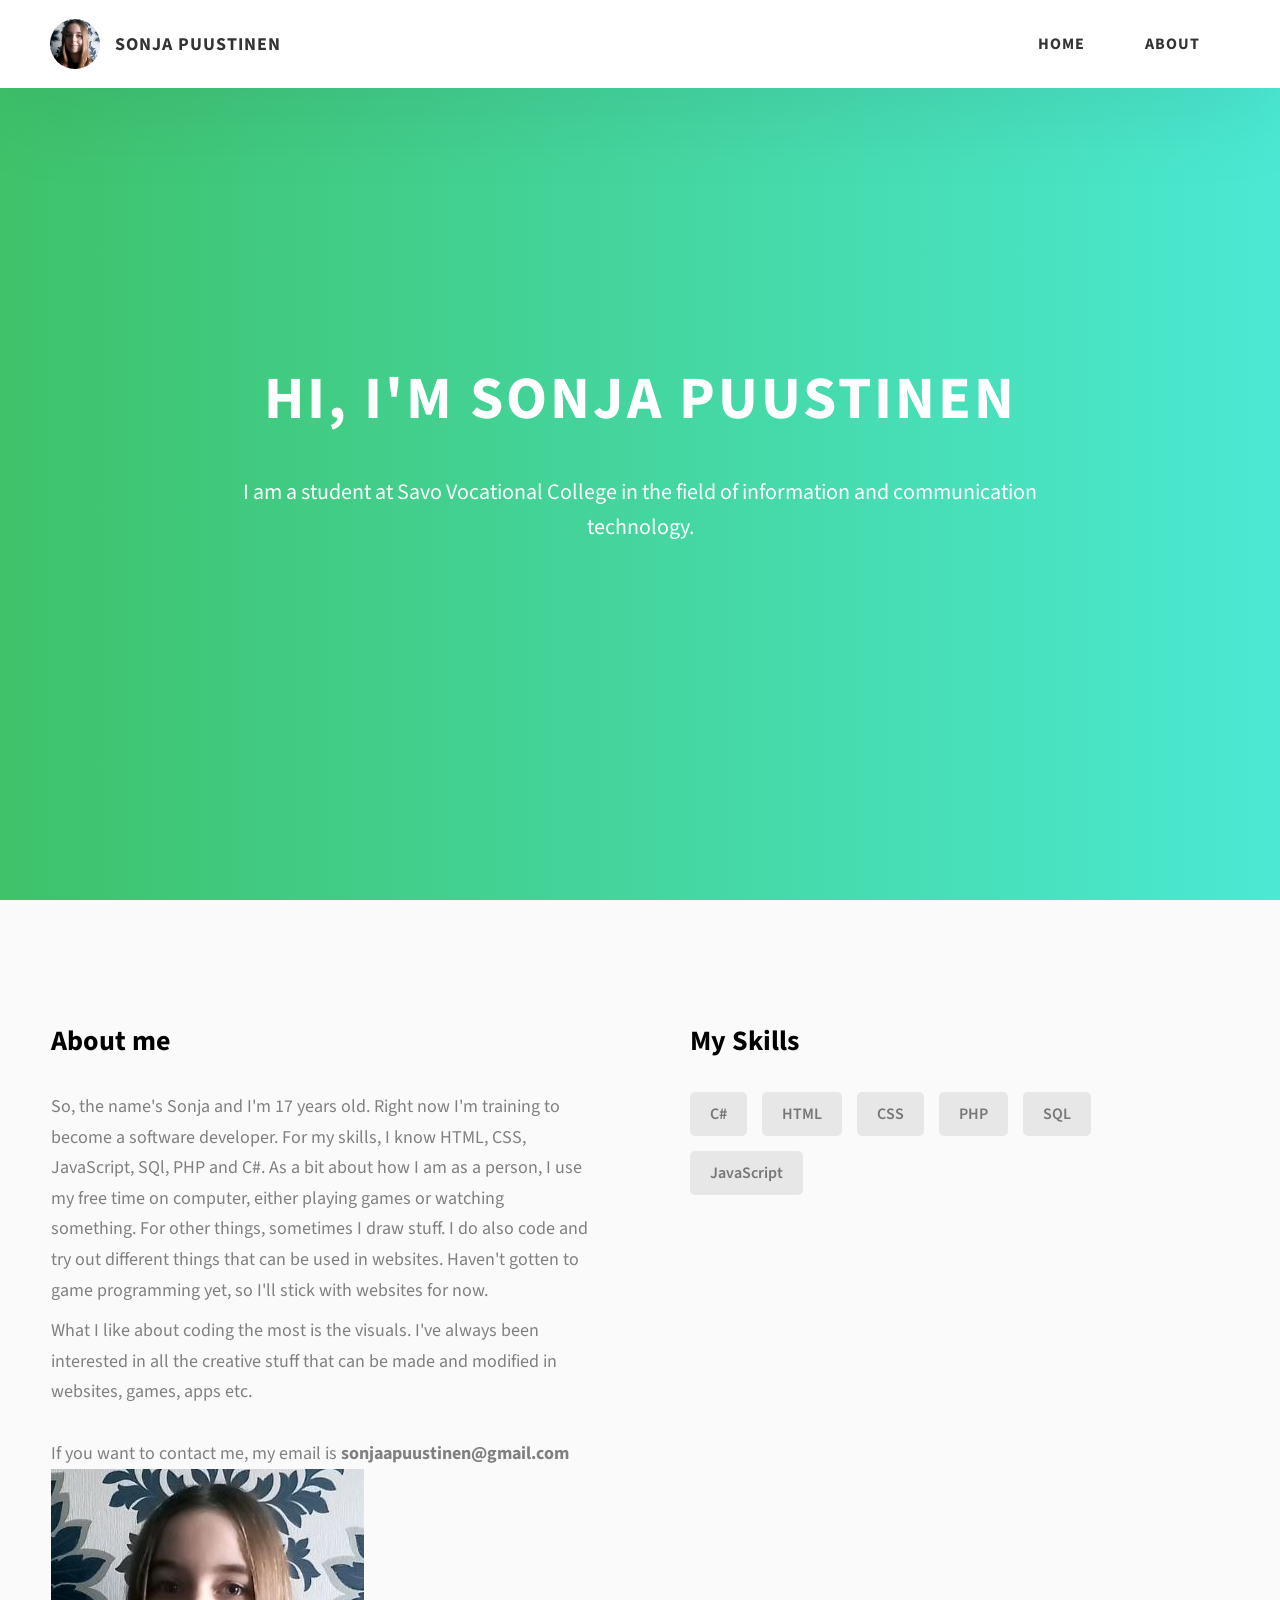
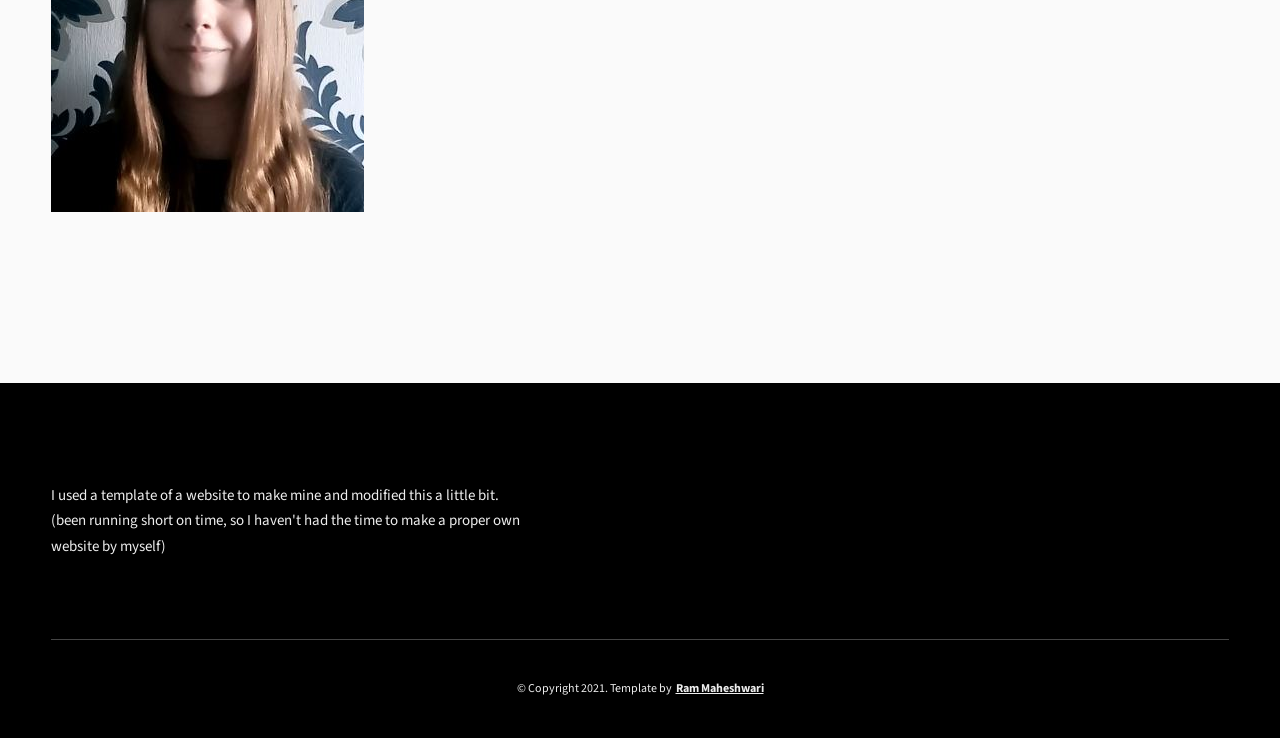
==== index.html @ 1cfc2b0d "Add files via upload" ====
<!DOCTYPE html>
<html lang="en">
  <head>
    <meta charset="UTF-8" >
    <meta name="viewport" content="width=device-width, initial-scale=1.0" >
    <meta http-equiv="X-UA-Compatible" content="ie=edge" >
    <title>My page</title>

    <link rel="stylesheet" href="style.css" >
    <link href="https://fonts.googleapis.com/css2?family=Source+Sans+Pro:wght@400;600;700;900&display=swap"
     rel="stylesheet">
  </head>
  <body>
    <header class="header">
      <div class="header__content">
        <div class="header__logo-container">
          <div class="header__logo-img-cont">
            <img src="omakuva.JPG" class="header__logo-img">
          </div>
          <span class="header__logo-sub">Sonja Puustinen</span>
        </div>
        <div class="header__main">
          <ul class="header__links">
            <li class="header__link-wrapper">
              <a href="./index.html" class="header__link"> Home </a>
            </li>
            <li class="header__link-wrapper">
              <a href="./index.html#about" class="header__link">About </a>
            </li>
          </ul>
          <div class="header__main-ham-menu-cont">
            <img
              src="./assets/svg/ham-menu.svg"
              alt="hamburger menu"
              class="header__main-ham-menu"
            />
            <img
              src="./assets/svg/ham-menu-close.svg"
              alt="hamburger menu close"
              class="header__main-ham-menu-close d-none"
            />
          </div>
        </div>
      </div>
      <div class="header__sm-menu">
        <div class="header__sm-menu-content">
          <ul class="header__sm-menu-links">
            <li class="header__sm-menu-link">
              <a href="./index.html"> Home </a>
            </li>

            <li class="header__sm-menu-link">
              <a href="./index.html#about"> About </a>
            </li>

          </ul>
        </div>
      </div>
    </header>
    <section class="home-hero">
      <div class="home-hero__content">
        <h1 class="heading-primary">Hi, I'm Sonja Puustinen</h1>
        <div class="home-hero__info">
          <p class="text-primary">
            I am a student at Savo Vocational College in the field of
            information and communication technology.
          </p>
        </div>
      </div>            
          </a>
        </div>
      </div>
      
    </section>
    <section id="about" class="about sec-pad">
      <div class="main-container">
        <div class="about__content">
          <div class="about__content-main">
            <h3 class="about__content-title">About me</h3>
            <div class="about__content-details">
              <p class="about__content-details-para">
                So, the name's Sonja and I'm 17 years old. Right now I'm training to become a software developer.
                For my skills, I know HTML, CSS, JavaScript, SQl, PHP and C#. As a bit about how I am as a person, I use my free time on computer, 
                either playing games or watching something. For other things, sometimes I draw stuff. 
                I do also code and try out different things that can be used in websites. Haven't gotten to game programming yet, so I'll stick with websites for now.
                <br> 
              </p>
              <p class="about__content-details-para">
                What I like about coding the most is the visuals. I've always been interested in 
                all the creative stuff that can be made and modified in websites, games, apps etc. 
                <br><br>
                If you want to contact me, my email is <b>sonjaapuustinen@gmail.com</b>
                <img src="omakuva.JPG">
              </p>
            </div>
          </div>
          <div class="about__content-skills">
            <h3 class="about__content-title">My Skills</h3>
            <div class="skills">
              <div class="skills__skill">C#</div>
              <div class="skills__skill">HTML</div>
              <div class="skills__skill">CSS</div>
              <div class="skills__skill">PHP</div>
              <div class="skills__skill">SQL</div>
              <div class="skills__skill">JavaScript</div>  
            </div>
          </div>
        </div>
      </div>
    </section>
    
    
    <footer class="main-footer">
      <div class="main-container">
        <div class="main-footer__upper">
          <div class="main-footer__row main-footer__row-1">
          </div>
          <div class="main-footer__row main-footer__row-2">
            <p class="main-footer__short-desc">
              I used a template of a website to make mine and modified this a little bit. 
              (been running short on time, so I haven't had the time to make a proper own website by myself)
            </p>
          </div>
        </div>

        <div class="main-footer__lower">
          &copy; Copyright 2021. Template by
          <a rel="noreferrer" target="_blank" href="https://rammaheshwari.com"
            >Ram Maheshwari</a
          >
        </div>
      </div>
    </footer>

    
  </body>
</html>
---- style.css ----
/*
0 - 600px:      Phone
600 - 900px:    Tablet portrait
900 - 1200px:   Tablet landscape
[1200 - 1800] is where our normal styles apply
1800px + :      Big desktop
$breakpoint arguement choices:
- phone
- tab-port
- tab-land
- big-desktop

Inside media queries 1em is always 16px i.e 1em = 16px at every screen size only inside media queries
*/
*,
*::after,
*::before {
  margin: 0;
  padding: 0;
  box-sizing: inherit;
  font-family: inherit; }

html {
  font-size: 62.5%;
  scroll-behavior: smooth; }
  @media only screen and (max-width: 75em) {
    html {
      font-size: 59%; } }
  @media only screen and (max-width: 56.25em) {
    html {
      font-size: 56%; } }
  @media only screen and (min-width: 112.5em) {
    html {
      font-size: 65%; } }

body {
  box-sizing: border-box;
  position: relative;
  line-height: 1.5;
  font-family: sans-serif;
  overflow-x: hidden;
  overflow-y: scroll;
  font-family: 'Source Sans Pro', sans-serif; }

a {
  text-decoration: none;
  color: inherit; }

li {
  list-style: none; }

input:focus,
button:focus,
a:focus,
textarea:focus {
  outline: none; }

button {
  border: none;
  cursor: pointer; }

textarea {
  resize: none; }

.heading-primary {
  font-size: 6rem;
  text-transform: uppercase;
  letter-spacing: 3px;
  text-align: center; }
  @media only screen and (max-width: 37.5em) {
    .heading-primary {
      font-size: 4.5rem; } }

.heading-sec__mb-bg {
  margin-bottom: 11rem; }
  @media only screen and (max-width: 56.25em) {
    .heading-sec__mb-bg {
      margin-bottom: 8rem; } }

.heading-sec__mb-med {
  margin-bottom: 9rem; }
  @media only screen and (max-width: 56.25em) {
    .heading-sec__mb-med {
      margin-bottom: 8rem; } }

.heading-sec__main {
  display: block;
  font-size: 4rem;
  text-transform: uppercase;
  letter-spacing: 1px;
  letter-spacing: 3px;
  text-align: center;
  margin-bottom: 3.5rem;
  position: relative; }
  .heading-sec__main--lt {
    color: #fff; }
    .heading-sec__main--lt::after {
      content: '';
      background: #fff !important; }
  .heading-sec__main::after {
    content: '';
    position: absolute;
    top: calc(100% + 1.5rem);
    height: 5px;
    width: 3rem;
    background: #0062b9;
    left: 50%;
    transform: translateX(-50%);
    border-radius: 5px; }
    @media only screen and (max-width: 37.5em) {
      .heading-sec__main::after {
        top: calc(100% + 1.2rem); } }

.heading-sec__sub {
  display: block;
  text-align: center;
  color: #777;
  font-size: 2rem;
  font-weight: 500;
  max-width: 80rem;
  margin: auto;
  line-height: 1.6; }
  @media only screen and (max-width: 37.5em) {
    .heading-sec__sub {
      font-size: 1.8rem; } }
  .heading-sec__sub--lt {
    color: #eee; }

.heading-sm {
  font-size: 2.2rem;
  text-transform: uppercase;
  letter-spacing: 1px; }

.main-container {
  max-width: 120rem;
  margin: auto;
  width: 92%; }

.btn {
  background: #fff;
  color: #333;
  text-transform: uppercase;
  letter-spacing: 2px;
  display: inline-block;
  font-weight: 700;
  border-radius: 5px;
  box-shadow: 0 5px 15px 0 rgba(0, 0, 0, 0.15);
  transition: transform .3s; }
  .btn:hover {
    transform: translateY(-3px); }
  .btn--bg {
    padding: 1.5rem 8rem;
    font-size: 2rem; }
  .btn--med {
    padding: 1.5rem 5rem;
    font-size: 1.6rem; }
  .btn--theme {
    background: #0062b9;
    color: #fff; }
  .btn--theme-inv {
    color: #0062b9;
    background: #fff;
    border: 2px solid #0062b9;
    box-shadow: none;
    padding: calc(1.5rem - 2px) calc(5rem - 2px); }

.sec-pad {
  padding: 12rem 0; }
  @media only screen and (max-width: 56.25em) {
    .sec-pad {
      padding: 8rem 0; } }

.text-primary {
  color: #ffffff;
  font-size: 2.2rem;
  text-align: center;
  width: 100%;
  line-height: 1.6; }
  @media only screen and (max-width: 37.5em) {
    .text-primary {
      font-size: 2rem; } }

.d-none {
  display: none; }

.home-hero {
  color: #ffffff;
  background: linear-gradient(to right, rgba(14, 179, 69, 0.8), rgba(30, 228, 201, 0.8)), url(../../assets/svg/common-bg.svg);
  background-position: center;
  height: 100vh;
  min-height: 80rem;
  max-height: 120rem;
  position: relative; }
  @media only screen and (max-width: 37.5em) {
    .home-hero {
      height: unset;
      min-height: unset; } }
  .home-hero__socials {
    position: absolute;
    top: 50%;
    border: 2px solid #eee;
    border-left: 2px solid #eee;
    transform: translateY(-50%); }

    @media only screen and (max-width: 56.25em) {
      .home-hero__socials {
        display: none; } }

  .home-hero__mouse-scroll-cont {
    position: absolute;
    bottom: 3%;
    left: 50%;
    transform: translateX(-50%); }

    @media only screen and (max-width: 37.5em) {
      .home-hero__mouse-scroll-cont {
        display: none; } }

  .home-hero__social {
    width: 5rem; }

  .home-hero__social-icon-link {
    width: 100%;
    display: block;
    padding: 1.2rem;
    border-bottom: 2px solid #eee;
    transition: background .3s; }

    
    .home-hero__social-icon-link--bd-none {
      border-bottom: 0; }
  .home-hero__social-icon {
    width: 100%; }
  .home-hero__content {
    position: absolute;
    top: 50%;
    left: 50%;
    transform: translate(-50%, -50%);
    max-width: 90rem;
    width: 92%; }
    @media only screen and (max-width: 37.5em) {
      .home-hero__content {
        padding: 19rem 0 13rem 0;
        margin: auto;
        position: static;
        transform: translate(0, 0); } }
  .home-hero__info {
    margin: 3rem auto 0 auto;
    max-width: 80rem; }
  .home-hero__cta {
    margin-top: 5rem;
    text-align: center; }

.about {
  background: #fafafa; }
  .about__content {
    display: grid;
    grid-template-columns: 1fr 1fr;
    grid-gap: 10rem; }
    @media only screen and (max-width: 56.25em) {
      .about__content {
        grid-template-columns: 1fr;
        grid-gap: 8rem; } }
    .about__content-title {
      font-weight: 700;
      font-size: 2.8rem;
      margin-bottom: 3rem; }
      @media only screen and (max-width: 37.5em) {
        .about__content-title {
          font-size: 2.4rem; } }
    .about__content-details-para {
      font-size: 1.8rem;
      color: grey;
      max-width: 60rem;
      line-height: 1.7;
      margin-bottom: 1rem; }
      .about__content-details-para--hl {
        font-weight: 700;
        margin: 0 3px; }
      .about__content-details-para:last-child {
        margin-bottom: 4rem; }

.projects__row {
  display: grid;
  grid-template-columns: 1.5fr 1fr;
  grid-gap: 5rem;
  margin-bottom: 11rem; }
  @media only screen and (max-width: 56.25em) {
    .projects__row {
      grid-template-columns: 1fr;
      grid-gap: 2rem;
      margin-bottom: 8rem; } }
  @media only screen and (max-width: 56.25em) {
    .projects__row {
      text-align: center; } }
  .projects__row:last-child {
    margin-bottom: 0; }
  .projects__row-img-cont {
    overflow: hidden; }
  .projects__row-img {
    width: 100%;
    display: block;
    object-fit: cover; }
  .projects__row-content {
    padding: 2rem 0;
    display: flex;
    justify-content: center;
    flex-direction: column;
    align-items: flex-start; }
    @media only screen and (max-width: 56.25em) {
      .projects__row-content {
        align-items: center; } }
    .projects__row-content-title {
      font-weight: 700;
      font-size: 2.8rem;
      margin-bottom: 2rem; }
      @media only screen and (max-width: 37.5em) {
        .projects__row-content-title {
          font-size: 2.4rem; } }
    .projects__row-content-desc {
      font-size: 1.8rem;
      color: grey;
      max-width: 60rem;
      line-height: 1.7;
      margin-bottom: 3rem; }
      @media only screen and (max-width: 37.5em) {
        .projects__row-content-desc {
          font-size: 1.7rem; } }

.contact {
  background: linear-gradient(to right, rgba(0, 98, 185, 0.8), rgba(0, 98, 185, 0.8)), url(../../assets/svg/common-bg.svg);
  background-size: cover;
  background-position: center; }
  .contact__form-container {
    box-shadow: 0 0 10px rgba(0, 0, 0, 0.1);
    background: white;
    padding: 4rem;
    margin-top: 6rem;
    max-width: 80rem;
    text-align: right;
    width: 95%;
    border-radius: 5px;
    margin: 5rem auto 0 auto; }
    @media only screen and (max-width: 37.5em) {
      .contact__form-container {
        padding: 3rem; } }
  .contact__form-field {
    margin-bottom: 4rem; }
    @media only screen and (max-width: 37.5em) {
      .contact__form-field {
        margin-bottom: 3rem; } }
  .contact__form-label {
    color: #666;
    font-size: 1.4rem;
    letter-spacing: 1px;
    font-weight: 700;
    margin-bottom: 1rem;
    display: block;
    text-align: left; }
  .contact__form-input {
    color: #333;
    padding: 2rem;
    width: 100%;
    border: 1px solid #ebebeb;
    font-size: 1.6rem;
    letter-spacing: 0px;
    background: #f0f0f0;
    border-radius: 5px;
    font-weight: 600;
     }
    .contact__form-input::placeholder {
      color: #999;
      font-weight: 600;
      font-size: 1.6rem; }
    .contact__form-input::-webkit-input-placeholder {
      color: #999;
      font-weight: 600;
      font-size: 1.6rem; }
    .contact__form-input:-ms-input-placeholder {
      color: #999;
      font-weight: 600;
      font-size: 1.6rem; }
    .contact__form-input::-ms-input-placeholder {
      color: #999;
      font-weight: 600;
      font-size: 1.6rem; }
    .contact__form-input:-moz-placeholder {
      opacity: 1;
      color: #999;
      font-weight: 600;
      font-size: 1.6rem; }
    .contact__form-input::-moz-placeholder {
      opacity: 1;
      color: #999;
      font-weight: 600;
      font-size: 1.6rem; }
  .contact__btn {
    width: 30%;
    padding: 2rem 4rem;
    font-size: 1.6rem; }
    @media only screen and (max-width: 37.5em) {
      .contact__btn {
        width: 100%; } }

.project-cs-hero {
  color: #fff;
  background: linear-gradient(to right, rgba(0, 98, 185, 0.8), rgba(0, 98, 185, 0.8)), url(../../assets/svg/common-bg.svg);
  background-size: cover;
  background-position: center;
  position: relative; }
  @media only screen and (max-width: 37.5em) {
    .project-cs-hero {
      height: unset;
      min-height: unset; } }
  .project-cs-hero__content {
    padding: 25rem 0 17rem 0;
    max-width: 90rem;
    width: 92%;
    margin: auto; }
    @media only screen and (max-width: 37.5em) {
      .project-cs-hero__content {
        padding: 19rem 0 13rem 0;
        margin: auto;
        position: static;
        transform: translate(0, 0); } }
  .project-cs-hero__info {
    margin: 3rem auto 0 auto;
    max-width: 80rem; }
  .project-cs-hero__cta {
    margin-top: 5rem;
    text-align: center; }

.project-details__content {
  padding: 8rem 0;
  max-width: 90rem;
  margin: auto; }
  .project-details__content-title {
    font-weight: 700;
    font-size: 2.8rem;
    margin-bottom: 3rem; }
    @media only screen and (max-width: 37.5em) {
      .project-details__content-title {
        font-size: 2.4rem; } }

.project-details__showcase-img-cont {
  width: 100%;
  margin-bottom: 6rem; }

.project-details__showcase-img {
  width: 100%; }

.project-details__content-main {
  width: 100%;
  max-width: 70rem;
  margin: auto; }

.project-details__desc {
  margin: 0 0 7rem 0; }
  .project-details__desc-para {
    font-size: 1.8rem;
    line-height: 1.7;
    color: grey;
    margin-bottom: 2rem; }

.project-details__tools-used {
  margin: 0 0 7rem 0; }
  .project-details__tools-used-list {
    display: flex;
    flex-wrap: wrap; }
  .project-details__tools-used-item {
    padding: 1rem 2rem;
    margin-bottom: 1.5rem;
    margin-right: 1.5rem;
    font-size: 1.6rem;
    background: rgba(153, 153, 153, 0.2);
    border-radius: 5px;
    font-weight: 600;
    color: #777; }

.project-details__links {
  margin: 0 0; }
  .project-details__links-btn {
    margin-right: 2rem; }
    @media only screen and (max-width: 37.5em) {
      .project-details__links-btn {
        margin-right: 0;
        width: 70%;
        margin-bottom: 2rem;
        text-align: center; } }
    .project-details__links-btn:last-child {
      margin: 0; }
      @media only screen and (max-width: 37.5em) {
        .project-details__links-btn:last-child {
          margin: 0; } }

.header {
  position: fixed;
  width: 100%;
  z-index: 1000;
  background: #000;
  background: #fff;
  box-shadow: 0 10px 100px rgba(0, 0, 0, 0.1); }
  .header__content {
    display: flex;
    align-items: center;
    justify-content: space-between;
    padding: 1rem 5rem; }
    @media only screen and (max-width: 56.25em) {
      .header__content {
        padding: 0 2rem; } }
  .header__logo-container {
    display: flex;
    align-items: center;
    cursor: pointer;
    color: #333;
    transition: color .3s; }
    .header__logo-container:hover {
      color: #0062b9; }
  .header__logo-img-cont {
    width: 5rem;
    height: 5rem;
    border-radius: 50px;
    overflow: hidden;
    margin-right: 1.5rem;
    background: #0062b9; }
    @media only screen and (max-width: 56.25em) {
      .header__logo-img-cont {
        width: 4.5rem;
        height: 4.5rem;
        margin-right: 1.2rem; } }
  .header__logo-img {
    width: 100%;
    height: 100%;
    object-fit: cover;
    object-position: center;
    display: block; }
  .header__logo-sub {
    font-size: 1.8rem;
    text-transform: uppercase;
    font-weight: 700;
    letter-spacing: 1px; }
  .header__links {
    display: flex; }
    @media only screen and (max-width: 37.5em) {
      .header__links {
        display: none; } }
  .header__link {
    padding: 2.2rem 3rem;
    display: inline-block;
    font-size: 1.6rem;
    color: #333;
    text-transform: uppercase;
    letter-spacing: 1px;
    font-weight: 700;
    transition: color .3s; }
    .header__link:hover {
      color: #0062b9; }
    @media only screen and (max-width: 56.25em) {
      .header__link {
        padding: 3rem 1.8rem;
        font-size: 1.5rem; } }
  .header__main-ham-menu-cont {
    display: none;
    width: 3rem;
    padding: 2.2rem 0; }
    @media only screen and (max-width: 37.5em) {
      .header__main-ham-menu-cont {
        display: block; } }
  .header__main-ham-menu {
    width: 100%; }
  .header__main-ham-menu-close {
    width: 100%; }
  .header__sm-menu {
    background: #fff;
    position: absolute;
    width: 100%;
    top: 100%;
    visibility: hidden;
    opacity: 0;
    transition: all .3s;
    box-shadow: 0px 5px 5px 0px rgba(0, 0, 0, 0.1);
    -webkit-box-shadow: 0px 5px 5px 0px rgba(0, 0, 0, 0.1);
    -moz-box-shadow: 0px 5px 5px 0px rgba(0, 0, 0, 0.1); }
    .header__sm-menu--active {
      visibility: hidden;
      opacity: 0; }
      @media only screen and (max-width: 37.5em) {
        .header__sm-menu--active {
          visibility: visible;
          opacity: 1; } }
  .header__sm-menu-link a {
    display: block;
    text-decoration: none;
    padding: 2.5rem 3rem;
    font-size: 1.6rem;
    color: #333;
    text-align: right;
    border-bottom: 1px solid #eee;
    font-weight: 700;
    text-transform: uppercase;
    letter-spacing: 2px;
    transition: color .3s; }
    .header__sm-menu-link a:hover {
      color: #0062b9; }
  .header__sm-menu-link:first-child a {
    border-top: 1px solid #eee; }
  .header__sm-menu-link-last {
    border-bottom: 0; }

.main-footer {
  background: #000;
  color: #fff; }
  .main-footer__upper {
    display: flex;
    justify-content: space-between;
    padding: 8rem 0; }
    @media only screen and (max-width: 56.25em) {
      .main-footer__upper {
        padding: 6rem 0; } }
    @media only screen and (max-width: 37.5em) {
      .main-footer__upper {
        display: block; } }
  .main-footer__row-1 {
    order: 2; }
    @media only screen and (max-width: 56.25em) {
      .main-footer__row-1 {
        margin-bottom: 5rem; } }
  .main-footer__row-2 {
    width: 40%;
    order: 1;
    max-width: 50rem; }
    @media only screen and (max-width: 56.25em) {
      .main-footer__row-2 {
        width: 100%; } }
  .main-footer__short-desc {
    margin-top: 2rem;
    color: #eee;
    font-size: 1.5rem;
    line-height: 1.7; }
  .main-footer__social-cont {
    margin-top: 2rem; }
  .main-footer__icon {
    margin-right: 1rem;
    width: 2.5rem; }
    .main-footer__icon--mr-none {
      margin-right: 0; }
  .main-footer__lower {
    padding: 4rem 0;
    border-top: 1px solid #444;
    color: #eee;
    font-size: 1.2rem;
    text-align: left;
    text-align: center; }
    .main-footer__lower a {
      text-decoration: underline;
      font-weight: bold;
      margin-left: 2px; }
    @media only screen and (max-width: 56.25em) {
      .main-footer__lower {
        padding: 3.5rem 0; } }

.skills {
  display: flex;
  flex-wrap: wrap; }
  .skills__skill {
    padding: 1rem 2rem;
    margin-bottom: 1.5rem;
    margin-right: 1.5rem;
    font-size: 1.6rem;
    background: rgba(153, 153, 153, 0.2);
    border-radius: 5px;
    font-weight: 600;
    color: #777; }

.mouse {
  width: 25px;
  height: 40px;
  border: 2px solid #eee;
  border-radius: 60px;
  position: relative;
  overflow: hidden; }
  .mouse::before {
    content: '';
    width: 5px;
    height: 5px;
    position: absolute;
    top: 7px;
    left: 50%;
    transform: translateX(-50%);
    background-color: #eee;
    border-radius: 50%;
    opacity: 1;
    animation: wheel 1.3s infinite;
    -webkit-animation: wheel 1.3s infinite; }

@keyframes wheel {
  to {
    opacity: 0;
    top: 27px; } }

@-webkit-keyframes wheel {
  to {
    opacity: 0;
    top: 27px; } }
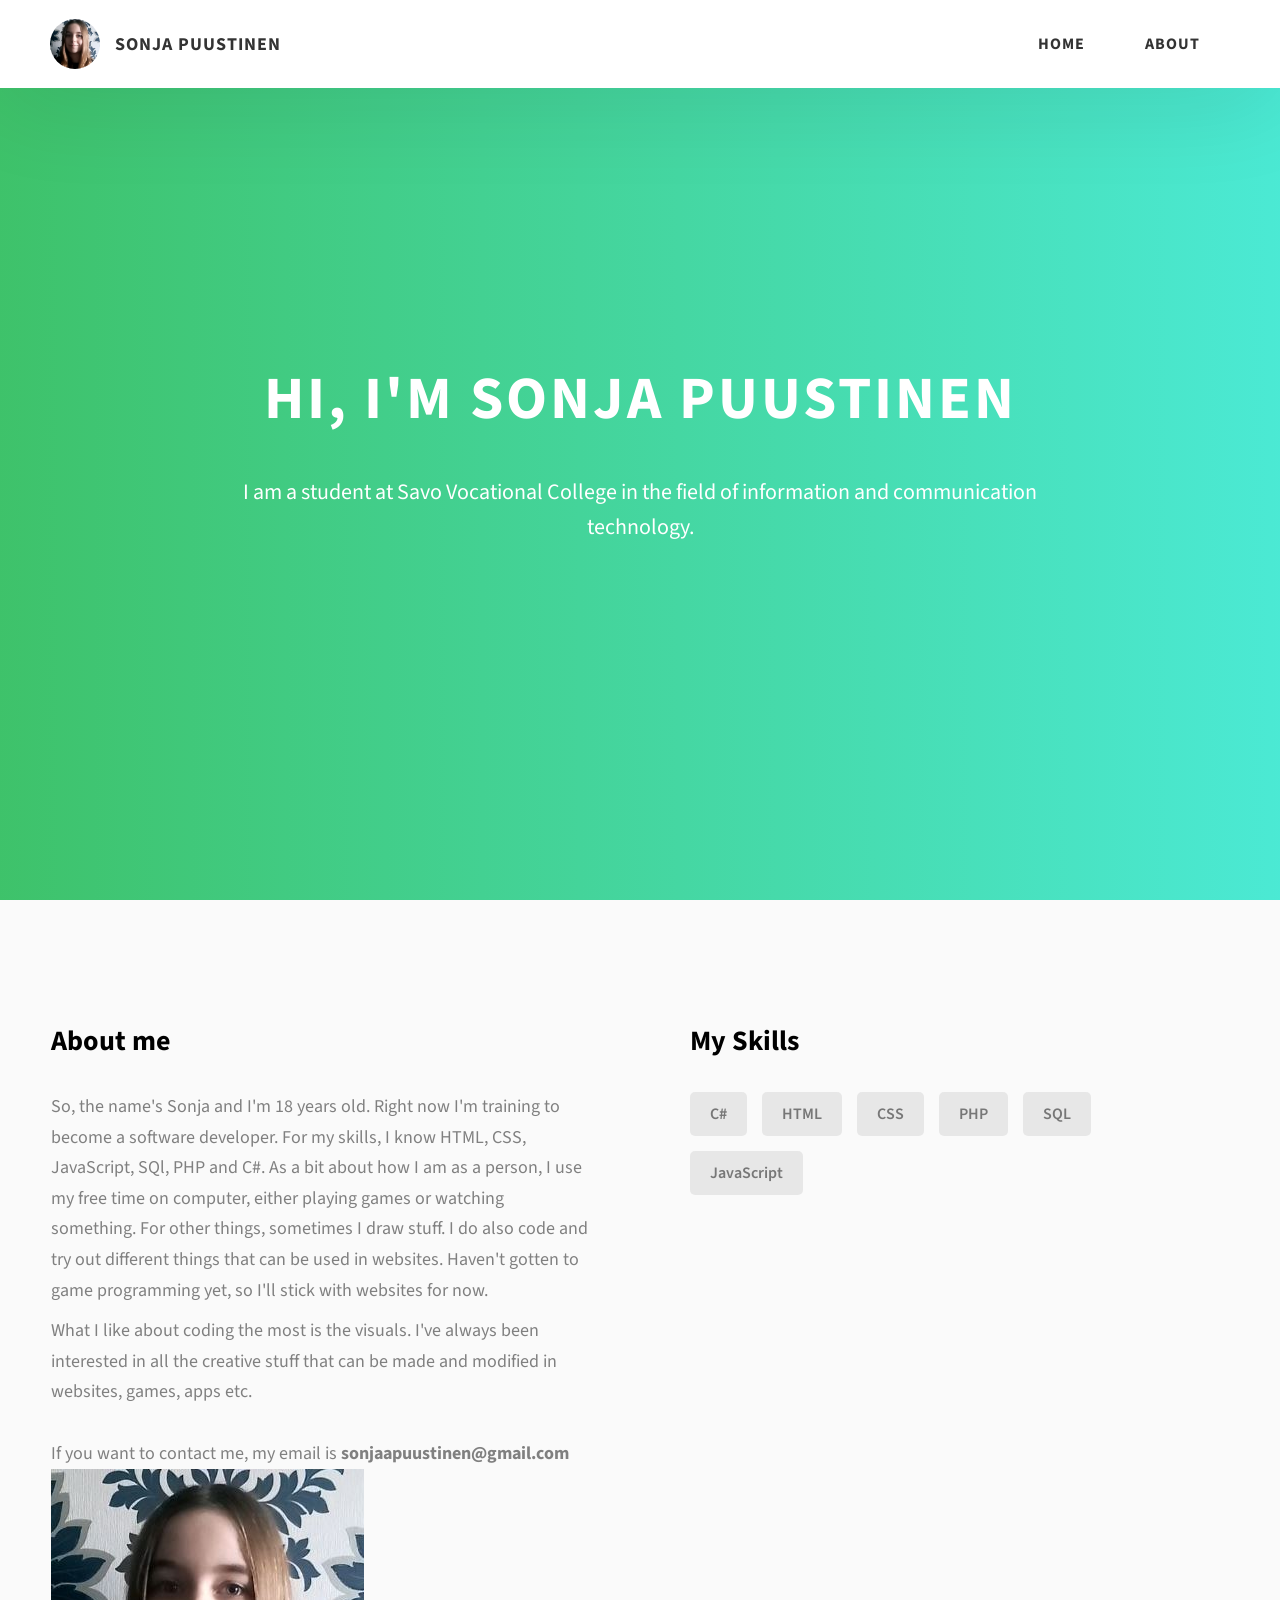
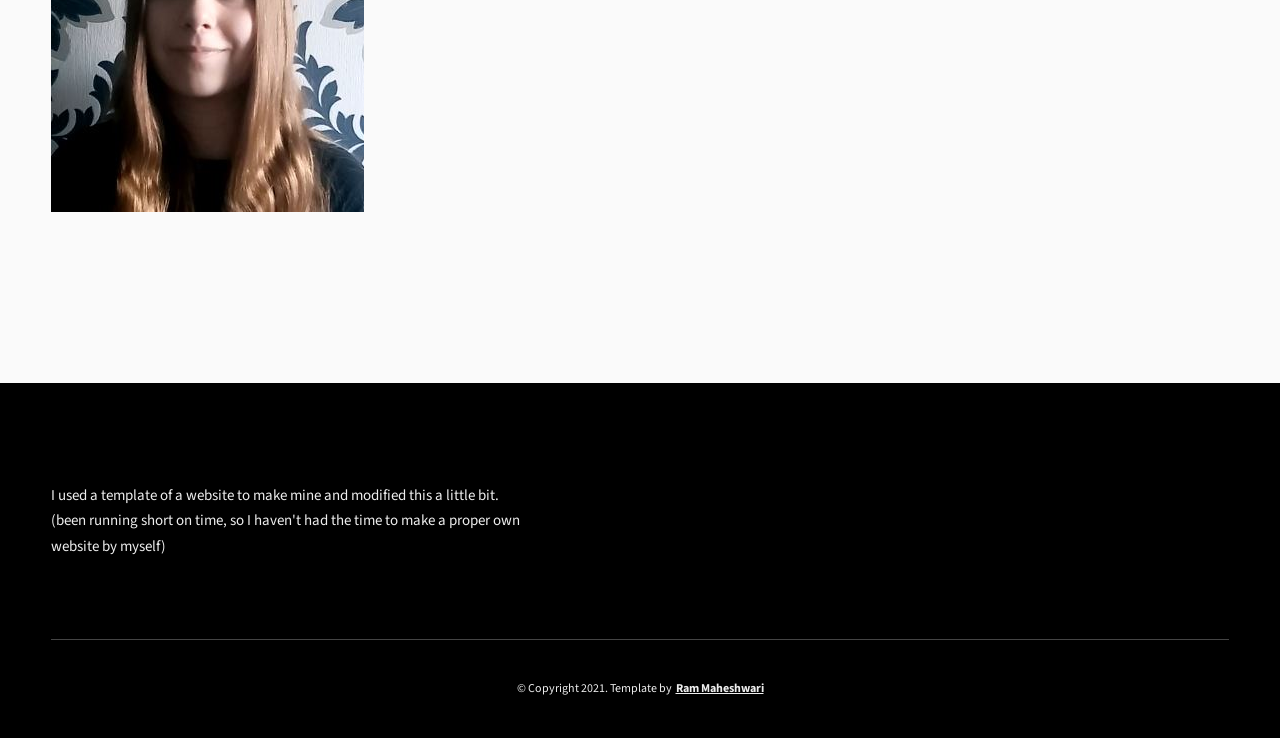
==== commit 06126f7b: "Update index.html" ====
--- a/index.html
+++ b/index.html
@@ -79,7 +79,7 @@
             <h3 class="about__content-title">About me</h3>
             <div class="about__content-details">
               <p class="about__content-details-para">
-                So, the name's Sonja and I'm 17 years old. Right now I'm training to become a software developer.
+                So, the name's Sonja and I'm 18 years old. Right now I'm training to become a software developer.
                 For my skills, I know HTML, CSS, JavaScript, SQl, PHP and C#. As a bit about how I am as a person, I use my free time on computer, 
                 either playing games or watching something. For other things, sometimes I draw stuff. 
                 I do also code and try out different things that can be used in websites. Haven't gotten to game programming yet, so I'll stick with websites for now.
@@ -134,4 +134,4 @@
 
     
   </body>
-</html>+</html>
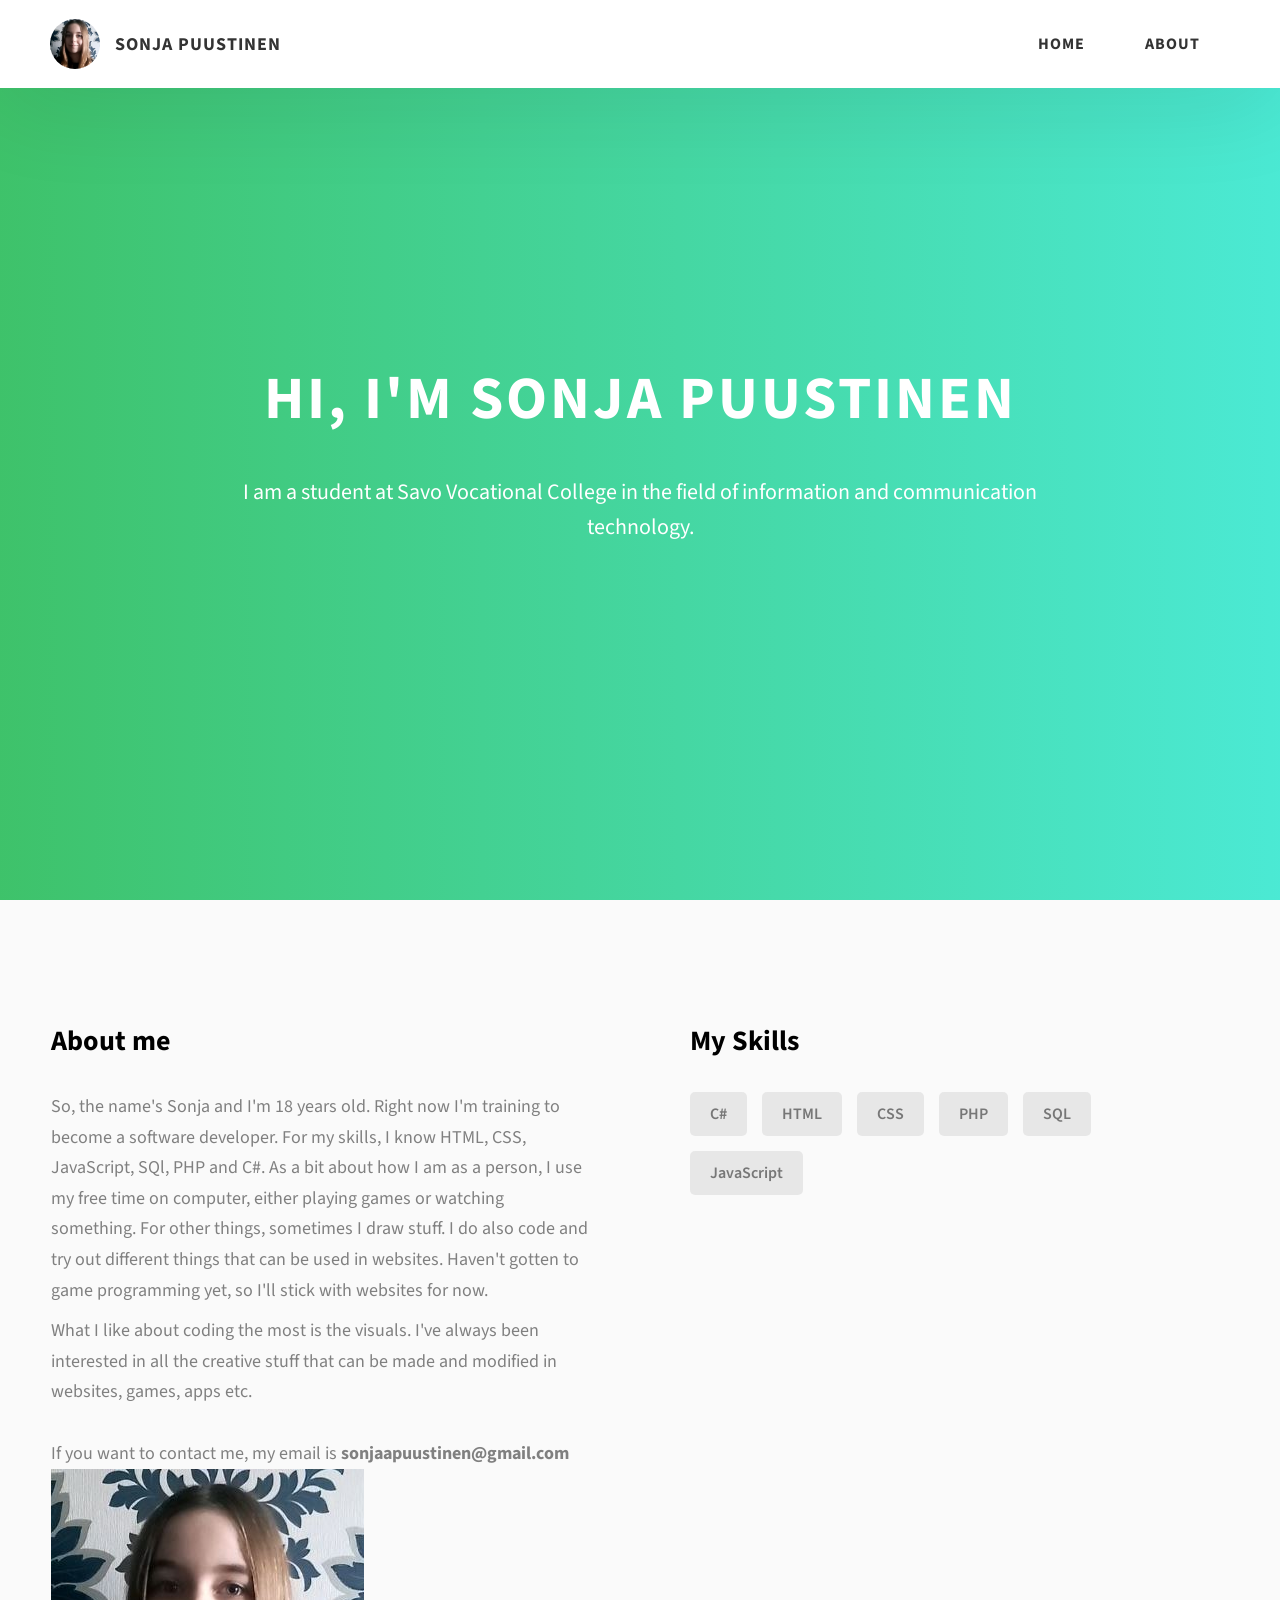
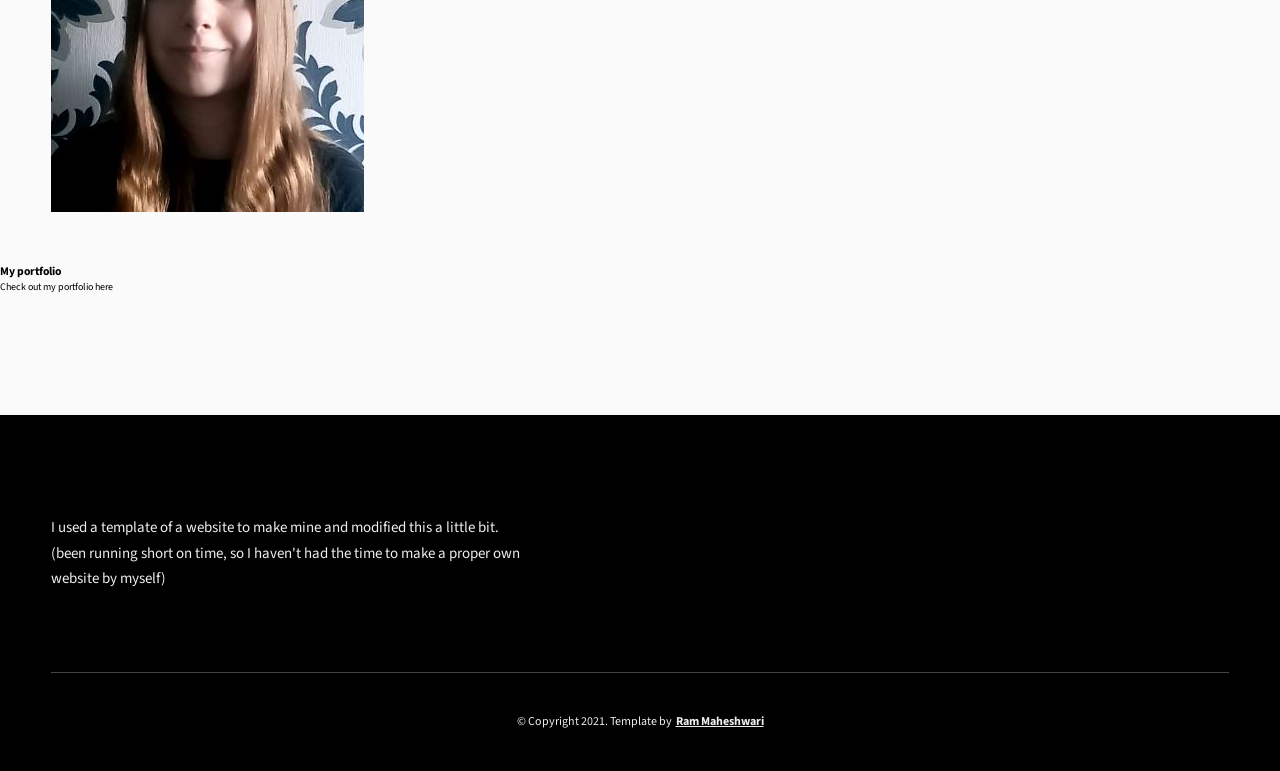
==== commit 73a196d6: "Update index.html" ====
--- a/index.html
+++ b/index.html
@@ -107,6 +107,12 @@
           </div>
         </div>
       </div>
+      <div class="about_portfolio">
+        <h3 class="about_portfolio-title">My portfolio</h3>
+          <div class="portfolio">
+            <a href="portfolio.html">Check out my portfolio here</a>
+          </div>
+      </div>
     </section>
     
     
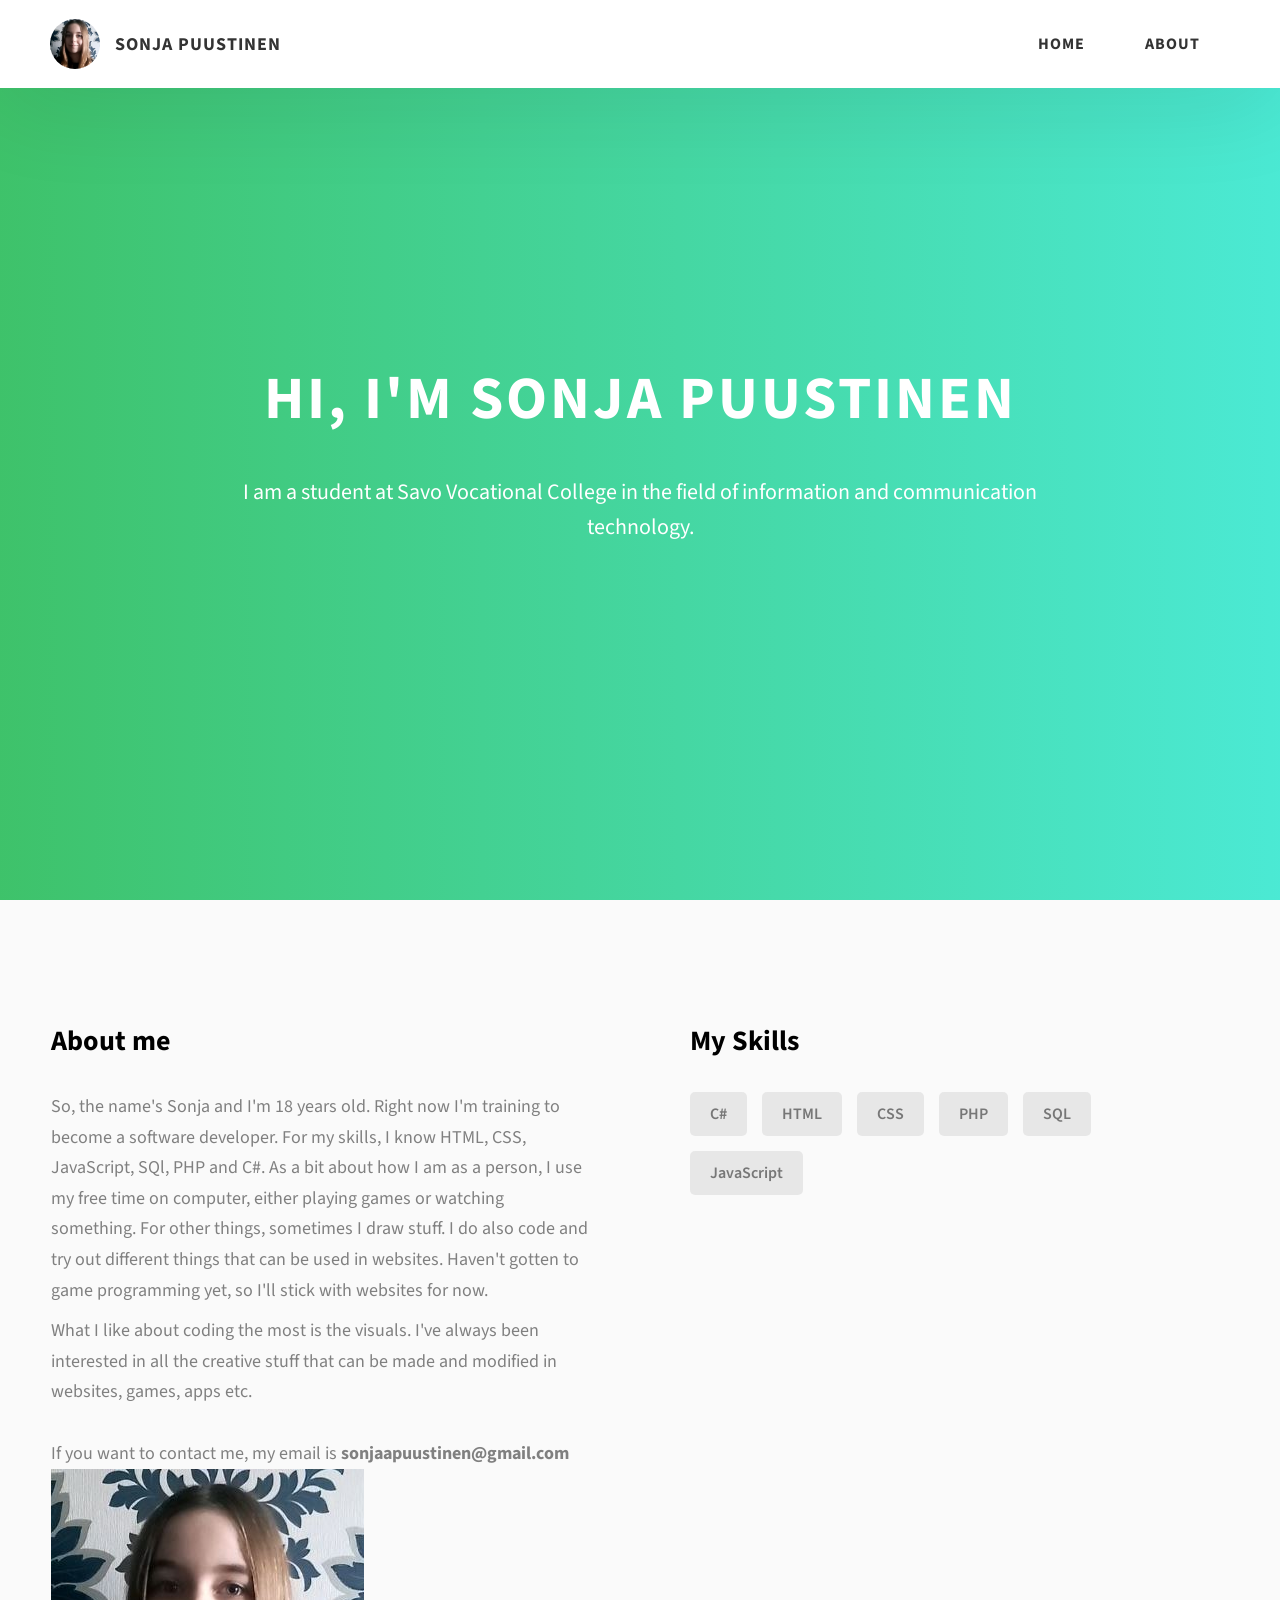
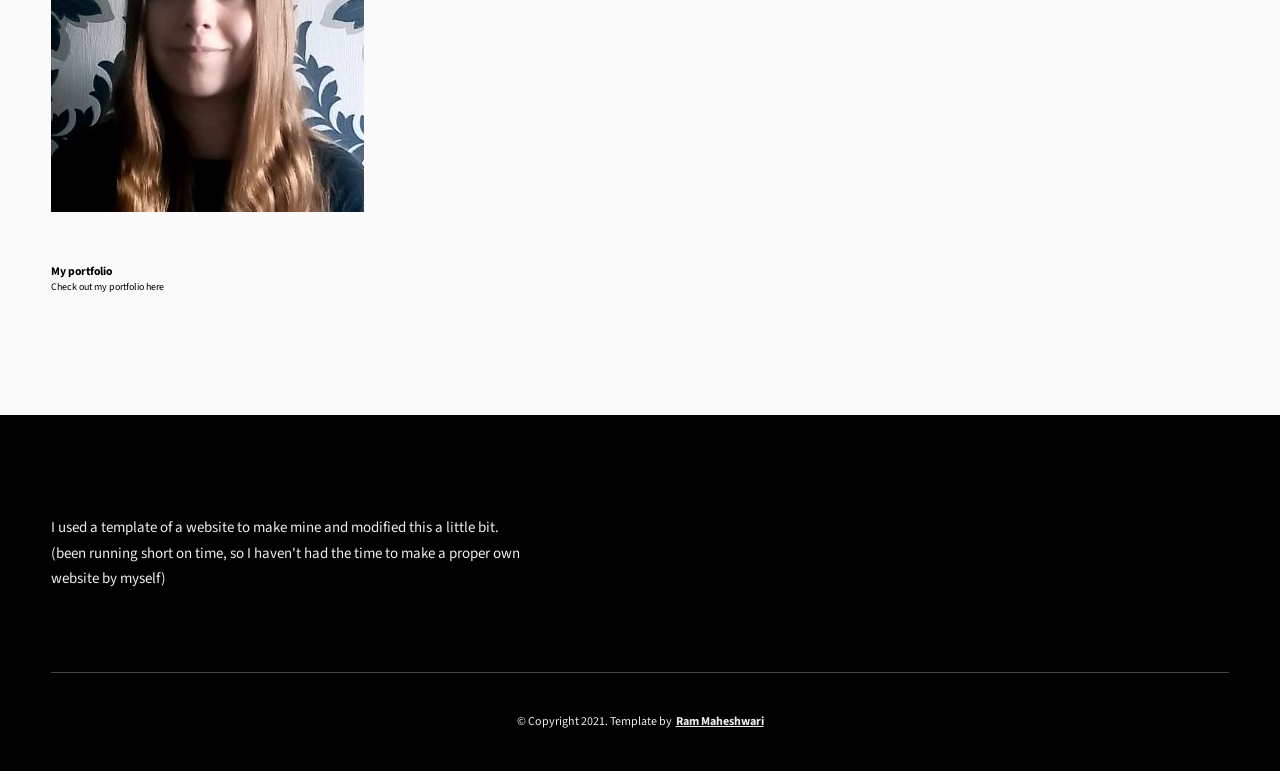
==== commit cf5894f4: "Update index.html" ====
--- a/index.html
+++ b/index.html
@@ -106,13 +106,13 @@
             </div>
           </div>
         </div>
-      </div>
       <div class="about_portfolio">
         <h3 class="about_portfolio-title">My portfolio</h3>
           <div class="portfolio">
             <a href="portfolio.html">Check out my portfolio here</a>
           </div>
       </div>
+  </div>
     </section>
     
     
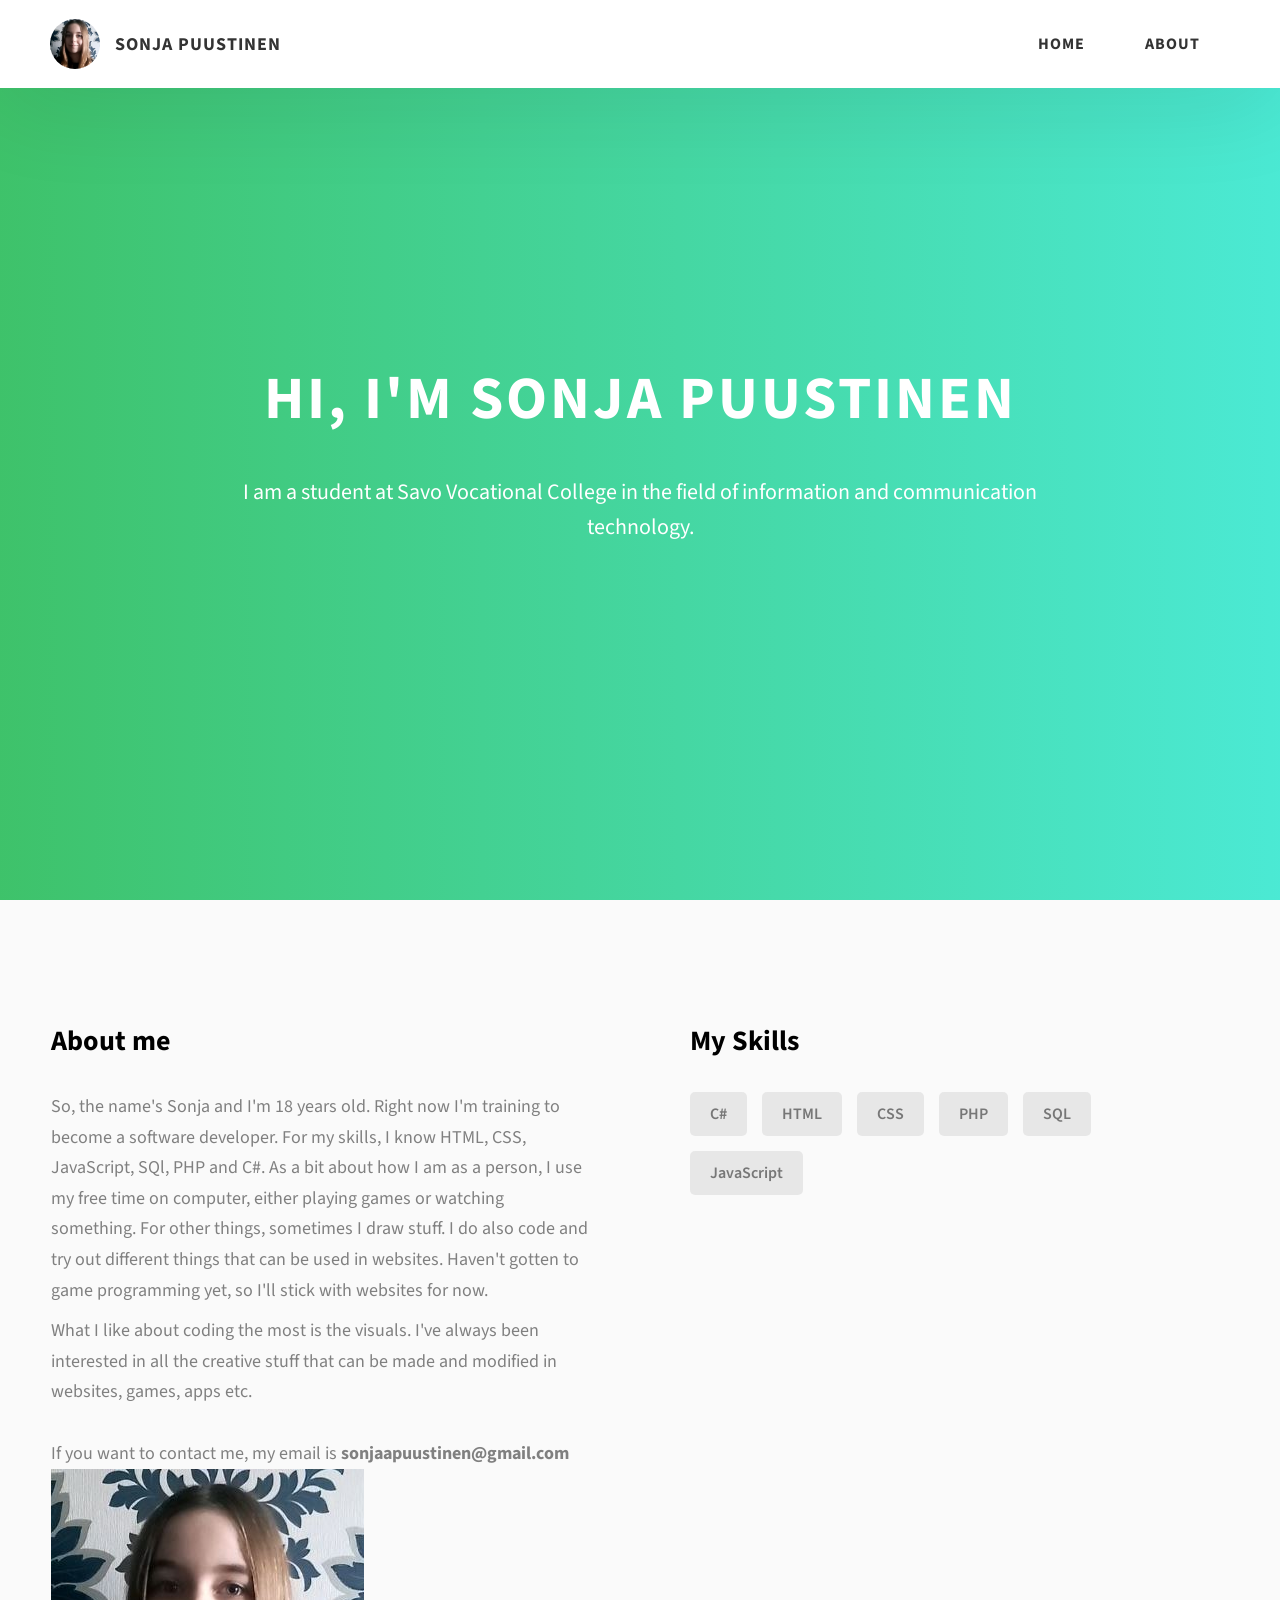
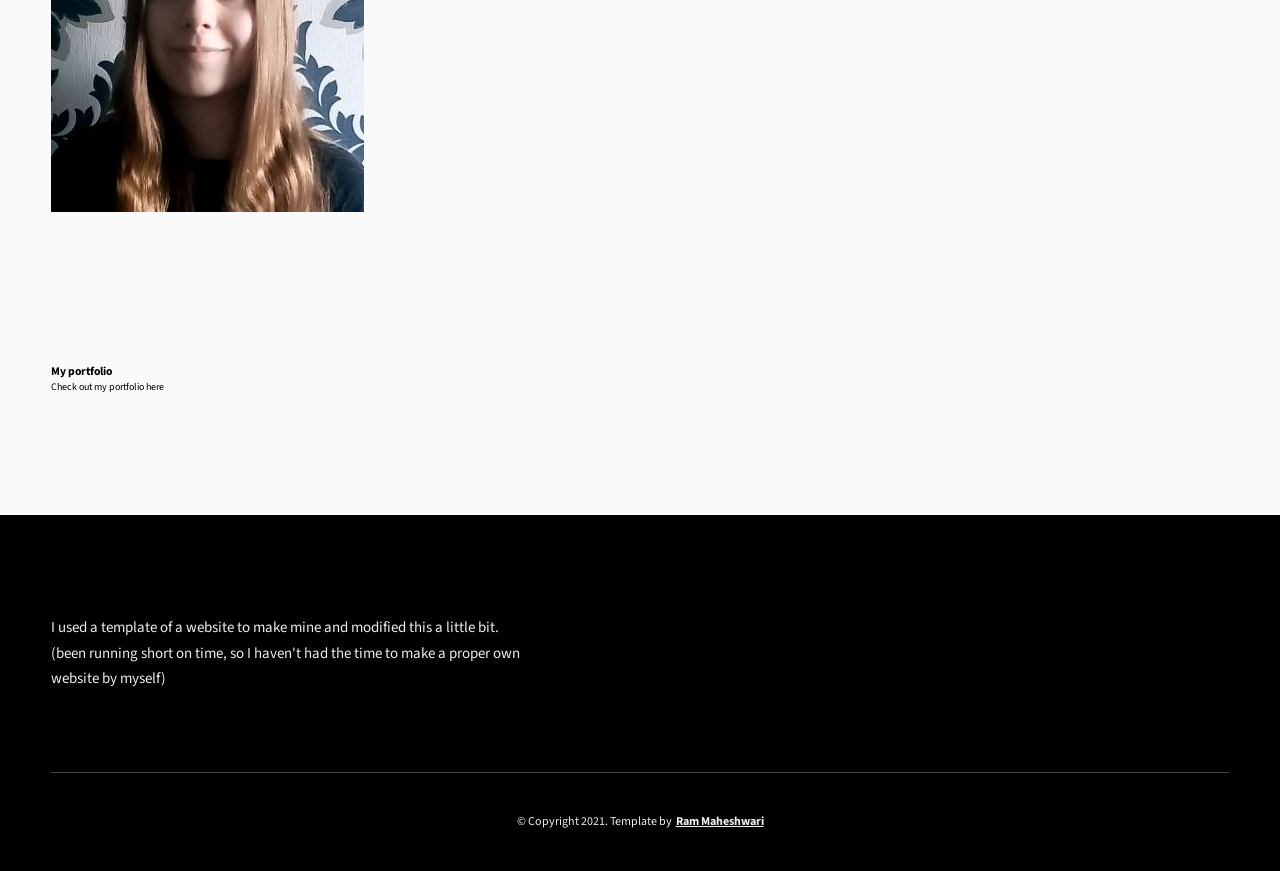
==== commit c259e095: "Update index.html" ====
--- a/index.html
+++ b/index.html
@@ -105,7 +105,6 @@
               <div class="skills__skill">JavaScript</div>  
             </div>
           </div>
-        </div>
       <div class="about_portfolio">
         <h3 class="about_portfolio-title">My portfolio</h3>
           <div class="portfolio">
@@ -113,6 +112,7 @@
           </div>
       </div>
   </div>
+</div>
     </section>
     
     
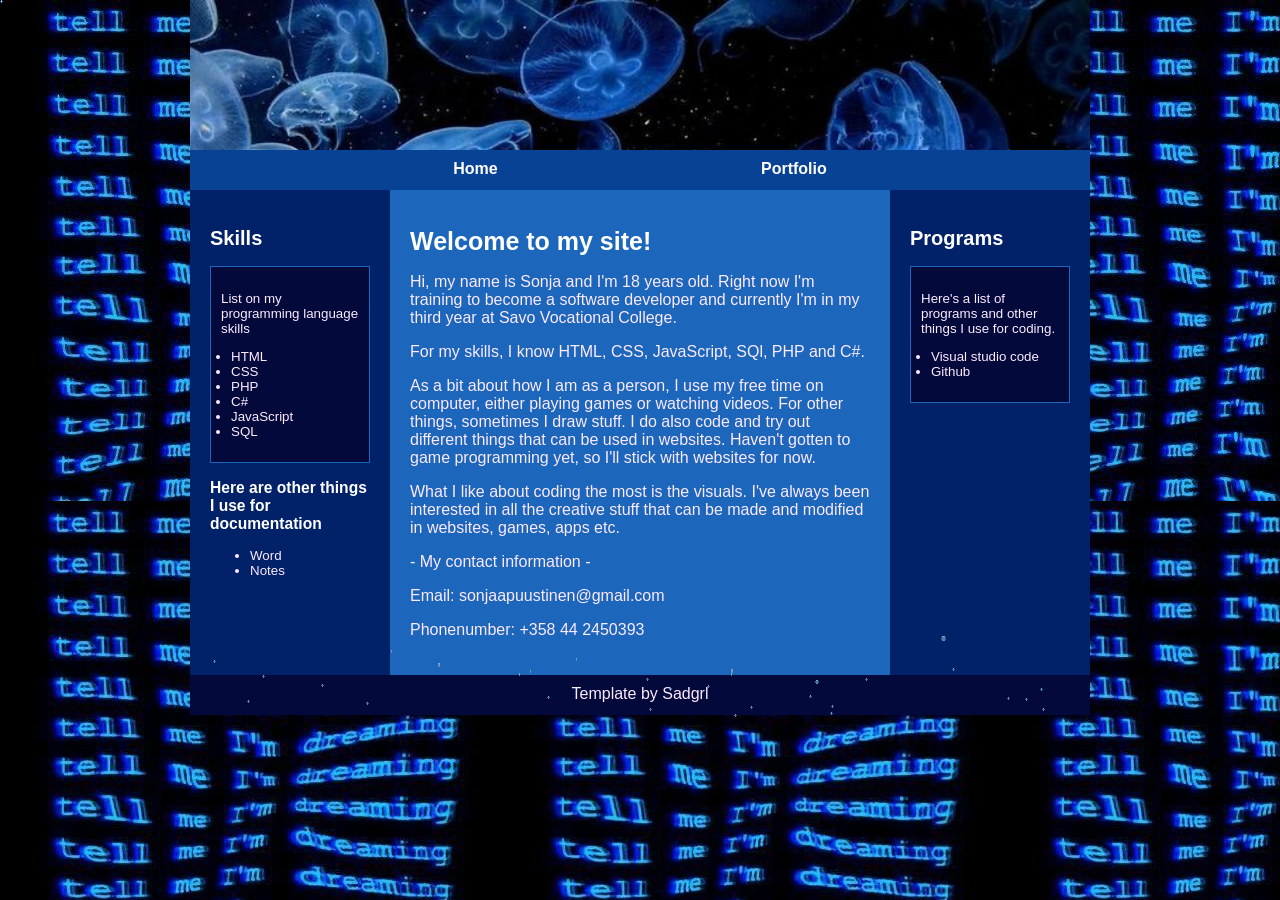
==== commit e30212c5: "Add files via upload" ====
--- a/index.html
+++ b/index.html
@@ -1,143 +1,227 @@
 <!DOCTYPE html>
-<html lang="en">
-  <head>
-    <meta charset="UTF-8" >
-    <meta name="viewport" content="width=device-width, initial-scale=1.0" >
-    <meta http-equiv="X-UA-Compatible" content="ie=edge" >
+<html lang='en'>
+<head>
+    <meta charset='utf-8'>
+    <meta name='viewport' content='width=device-width, initial-scale=1'>
     <title>My page</title>
-
-    <link rel="stylesheet" href="style.css" >
-    <link href="https://fonts.googleapis.com/css2?family=Source+Sans+Pro:wght@400;600;700;900&display=swap"
-     rel="stylesheet">
-  </head>
-  <body>
-    <header class="header">
-      <div class="header__content">
-        <div class="header__logo-container">
-          <div class="header__logo-img-cont">
-            <img src="omakuva.JPG" class="header__logo-img">
-          </div>
-          <span class="header__logo-sub">Sonja Puustinen</span>
+    <link rel='stylesheet' href='style.css'>
+    <script type="text/javascript">
+// <![CDATA[
+var colours=new Array("#79acd2", "#335e92", "#5b8bb8", "#335e92", "#a3cde5"); // colours for top, right, bottom and left borders and background of bubbles
+var bubbles=66; // how many bubbles are moving at any given time
+var over_or_under="over"; // set to "over" for bubbles to always be on top, or "under" to allow them to float behind other objects
+
+/****************************
+*   JavaScript Bubble Bath  *
+*(c)2010-13 mf2fm web-design*
+*  http://www.mf2fm.com/rv  *
+* DON'T EDIT BELOW THIS BOX *
+****************************/
+
+var swide=800;
+var shigh=600;
+var bubb=new Array();
+var bubbx=new Array();
+var bubby=new Array();
+var bubbs=new Array();
+var boddie;
+var ie_version=(navigator.appVersion.indexOf("MSIE")!=-1)?parseFloat(navigator.appVersion.split("MSIE")[1]):false;
+
+function addLoadEvent(funky) {
+  var oldonload=window.onload;
+  if (typeof(oldonload)!='function') window.onload=funky;
+  else window.onload=function() {
+    if (oldonload) oldonload();
+    funky();
+  }
+}
+
+addLoadEvent(bubba);
+
+function bubba() { if (document.getElementById) {
+  var i, rats, div;
+  boddie=document.createElement("div");
+  boddie.style.position="fixed";
+  boddie.style.top="0px";
+  boddie.style.left="0px";
+  boddie.style.overflow="visible";
+  boddie.style.width="1px";
+  boddie.style.height="1px";
+  boddie.style.backgroundColor="transparent";
+  boddie.style.zIndex="0";
+  document.body.appendChild(boddie);
+  set_width();
+  for (i=0; i<bubbles; i++) {
+    rats=createDiv("3px", "3px");
+
+	div=createDiv("auto", "auto");
+    rats.appendChild(div);
+	div=div.style;
+    div.top="1px";
+    div.left="0px";
+	div.bottom="1px";
+	div.right="0px";
+	div.borderLeft="1px solid "+colours[3];
+	div.borderRight="1px solid "+colours[1];
+
+    div=createDiv("auto", "auto");
+	rats.appendChild(div);
+	div=div.style;
+    div.top="0px";
+    div.left="1px";
+	div.right="1px";
+	div.bottom="0px"
+	div.borderTop="1px solid "+colours[0];
+	div.borderBottom="1px solid "+colours[2];
+
+	div=createDiv("auto", "auto");
+	rats.appendChild(div);
+	div=div.style;
+	div.left="1px";
+	div.right="1px";
+    div.bottom="1px";
+	div.top="1px";
+	div.backgroundColor=colours[4];
+    if (ie_version && ie_version<10) div.filter="alpha(opacity=50)";
+    else div.opacity=0.5;
+
+    boddie.appendChild(rats);
+	bubb[i]=rats.style;
+	bubb[i].zIndex=(over_or_under=="over")?"1001":"0";
+  }
+  bubble();
+}}
+
+function bubble() {
+  var c;
+  for (c=0; c<bubbles; c++) if (!bubby[c] && Math.random()<0.333) {
+    bubb[c].left=(bubbx[c]=Math.floor(swide/6+Math.random()*swide/1.5)-10)+"px";
+    bubb[c].top=(bubby[c]=shigh)+"px";
+    bubb[c].width="3px";
+	bubb[c].height="3px"
+	bubb[c].visibility="visible";
+	bubbs[c]=3;
+    break;
+  }
+  for (c=0; c<bubbles; c++) if (bubby[c]) update_bubb(c);
+  setTimeout("bubble()", 40);
+}
+
+function update_bubb(i) {
+  if (bubby[i]) {
+    bubby[i]-=bubbs[i]/2+i%2;
+    bubbx[i]+=(i%5-2)/5;
+    if (bubby[i]>0 && bubbx[i]>0 && bubbx[i]<swide) {
+	  if (Math.random()<bubbs[i]/shigh*2 && bubbs[i]++<8) {
+		bubb[i].width=bubbs[i]+"px";
+		bubb[i].height=bubbs[i]+"px";
+	  }
+      bubb[i].top=bubby[i]+"px";
+      bubb[i].left=bubbx[i]+"px";
+    }
+    else {
+      bubb[i].visibility="hidden";
+      bubby[i]=0;
+      return;
+    }
+  }
+}
+
+window.onresize=set_width;
+function set_width() {
+  var sw_min=999999;
+  var sh_min=999999;
+  if (document.documentElement && document.documentElement.clientWidth) {
+    if (document.documentElement.clientWidth>0) sw_min=document.documentElement.clientWidth;
+    if (document.documentElement.clientHeight>0) sh_min=document.documentElement.clientHeight;
+  }
+  if (typeof(self.innerWidth)=='number' && self.innerWidth) {
+    if (self.innerWidth>0 && self.innerWidth<sw_min) sw_min=self.innerWidth;
+    if (self.innerHeight>0 && self.innerHeight<sh_min) sh_min=self.innerHeight;
+  }
+  if (document.body.clientWidth) {
+    if (document.body.clientWidth>0 && document.body.clientWidth<sw_min) sw_min=document.body.clientWidth;
+    if (document.body.clientHeight>0 && document.body.clientHeight<sh_min) sh_min=document.body.clientHeight;
+  }
+  if (sw_min==999999 || sh_min==999999) {
+    sw_min=800;
+    sh_min=600;
+  }
+  swide=sw_min;
+  shigh=sh_min;
+}
+
+function createDiv(height, width) {
+  var div=document.createElement("div");
+  div.style.position="absolute";
+  div.style.height=height;
+  div.style.width=width;
+  div.style.overflow="hidden";
+  div.style.backgroundColor="transparent";
+  return (div);
+}
+// ]]>
+</script>
+</head>
+<body>
+    
+        <div id="container">
+            <div id="headerArea">
+                <div id="header"></div>
+                <nav id="navbar">
+                    <ul>
+                        <li><a href="index.html">Home</a></li>
+                        <li><a href="#">Portfolio</a></li>
+                    </ul>
+                </nav>
+            </div>
+
+            <div id="flex">
+                <aside id="leftSidebar">
+                    <h2>Skills</h2>
+                    <div class="box">
+                        <p>List on my programming language skills</p>
+                        <ul style="padding-left:10px;">
+                            <li>HTML</li>
+                            <li>CSS</li>
+                            <li>PHP</li>
+                            <li>C#</li>
+                            <li>JavaScript</li>
+                            <li>SQL</li>
+                        </ul>
+                    </div>
+                    <h3>Here are other things I use for documentation</h3>
+                    <ul>
+                        <li>Word</li>
+                        <li>Notes</li>
+                    </ul>
+                </aside>
+                <main>
+                    <h1>Welcome to my site!</h1>
+                    <p>Hi, my name is Sonja and I'm 18 years old. Right now I'm training to become a software developer and currently I'm in my third year at Savo Vocational College.</p>
+                    <p>For my skills, I know HTML, CSS, JavaScript, SQl, PHP and C#.</p>
+                    <p>As a bit about how I am as a person, I use my free time on computer, either playing games or watching videos. For other things, sometimes I draw stuff. I do also code and try out different things that can be used in websites. Haven't gotten to game programming yet, so I'll stick with websites for now.</p>
+                    <p>What I like about coding the most is the visuals. I've always been interested in all the creative stuff that can be made and modified in websites, games, apps etc.</p>
+
+                    <p> - My contact information - </p>
+                    <p>Email: sonjaapuustinen@gmail.com</p>
+                    <p>Phonenumber: +358 44 2450393</p>
+
+
+                </main>
+                <aside id="rightSidebar">
+                    <h2>Programs</h2>
+                    <div class="box">
+                        <p>Here's a list of programs and other things I use for coding.</p>
+                        <ul style="padding-left:10px;">
+                            <li>Visual studio code</li>
+                            <li>Github</li>
+                        </ul>
+                    </div>
+                    
+                </aside>
+            </div>
+            <footer id="footer">Template by Sadgrl</footer>
         </div>
-        <div class="header__main">
-          <ul class="header__links">
-            <li class="header__link-wrapper">
-              <a href="./index.html" class="header__link"> Home </a>
-            </li>
-            <li class="header__link-wrapper">
-              <a href="./index.html#about" class="header__link">About </a>
-            </li>
-          </ul>
-          <div class="header__main-ham-menu-cont">
-            <img
-              src="./assets/svg/ham-menu.svg"
-              alt="hamburger menu"
-              class="header__main-ham-menu"
-            />
-            <img
-              src="./assets/svg/ham-menu-close.svg"
-              alt="hamburger menu close"
-              class="header__main-ham-menu-close d-none"
-            />
-          </div>
-        </div>
-      </div>
-      <div class="header__sm-menu">
-        <div class="header__sm-menu-content">
-          <ul class="header__sm-menu-links">
-            <li class="header__sm-menu-link">
-              <a href="./index.html"> Home </a>
-            </li>
-
-            <li class="header__sm-menu-link">
-              <a href="./index.html#about"> About </a>
-            </li>
-
-          </ul>
-        </div>
-      </div>
-    </header>
-    <section class="home-hero">
-      <div class="home-hero__content">
-        <h1 class="heading-primary">Hi, I'm Sonja Puustinen</h1>
-        <div class="home-hero__info">
-          <p class="text-primary">
-            I am a student at Savo Vocational College in the field of
-            information and communication technology.
-          </p>
-        </div>
-      </div>            
-          </a>
-        </div>
-      </div>
-      
-    </section>
-    <section id="about" class="about sec-pad">
-      <div class="main-container">
-        <div class="about__content">
-          <div class="about__content-main">
-            <h3 class="about__content-title">About me</h3>
-            <div class="about__content-details">
-              <p class="about__content-details-para">
-                So, the name's Sonja and I'm 18 years old. Right now I'm training to become a software developer.
-                For my skills, I know HTML, CSS, JavaScript, SQl, PHP and C#. As a bit about how I am as a person, I use my free time on computer, 
-                either playing games or watching something. For other things, sometimes I draw stuff. 
-                I do also code and try out different things that can be used in websites. Haven't gotten to game programming yet, so I'll stick with websites for now.
-                <br> 
-              </p>
-              <p class="about__content-details-para">
-                What I like about coding the most is the visuals. I've always been interested in 
-                all the creative stuff that can be made and modified in websites, games, apps etc. 
-                <br><br>
-                If you want to contact me, my email is <b>sonjaapuustinen@gmail.com</b>
-                <img src="omakuva.JPG">
-              </p>
-            </div>
-          </div>
-          <div class="about__content-skills">
-            <h3 class="about__content-title">My Skills</h3>
-            <div class="skills">
-              <div class="skills__skill">C#</div>
-              <div class="skills__skill">HTML</div>
-              <div class="skills__skill">CSS</div>
-              <div class="skills__skill">PHP</div>
-              <div class="skills__skill">SQL</div>
-              <div class="skills__skill">JavaScript</div>  
-            </div>
-          </div>
-      <div class="about_portfolio">
-        <h3 class="about_portfolio-title">My portfolio</h3>
-          <div class="portfolio">
-            <a href="portfolio.html">Check out my portfolio here</a>
-          </div>
-      </div>
-  </div>
-</div>
-    </section>
-    
-    
-    <footer class="main-footer">
-      <div class="main-container">
-        <div class="main-footer__upper">
-          <div class="main-footer__row main-footer__row-1">
-          </div>
-          <div class="main-footer__row main-footer__row-2">
-            <p class="main-footer__short-desc">
-              I used a template of a website to make mine and modified this a little bit. 
-              (been running short on time, so I haven't had the time to make a proper own website by myself)
-            </p>
-          </div>
-        </div>
-
-        <div class="main-footer__lower">
-          &copy; Copyright 2021. Template by
-          <a rel="noreferrer" target="_blank" href="https://rammaheshwari.com"
-            >Ram Maheshwari</a
-          >
-        </div>
-      </div>
-    </footer>
-
-    
-  </body>
-</html>
+</body>
+</html>
--- a/style.css
+++ b/style.css
@@ -1,704 +1,253 @@
-/*
-0 - 600px:      Phone
-600 - 900px:    Tablet portrait
-900 - 1200px:   Tablet landscape
-[1200 - 1800] is where our normal styles apply
-1800px + :      Big desktop
-$breakpoint arguement choices:
-- phone
-- tab-port
-- tab-land
-- big-desktop
-
-Inside media queries 1em is always 16px i.e 1em = 16px at every screen size only inside media queries
-*/
-*,
-*::after,
-*::before {
-  margin: 0;
-  padding: 0;
-  box-sizing: inherit;
-  font-family: inherit; }
-
-html {
-  font-size: 62.5%;
-  scroll-behavior: smooth; }
-  @media only screen and (max-width: 75em) {
-    html {
-      font-size: 59%; } }
-  @media only screen and (max-width: 56.25em) {
-    html {
-      font-size: 56%; } }
-  @media only screen and (min-width: 112.5em) {
-    html {
-      font-size: 65%; } }
-
-body {
-  box-sizing: border-box;
-  position: relative;
-  line-height: 1.5;
-  font-family: sans-serif;
-  overflow-x: hidden;
-  overflow-y: scroll;
-  font-family: 'Source Sans Pro', sans-serif; }
-
-a {
-  text-decoration: none;
-  color: inherit; }
-
-li {
-  list-style: none; }
-
-input:focus,
-button:focus,
-a:focus,
-textarea:focus {
-  outline: none; }
-
-button {
-  border: none;
-  cursor: pointer; }
-
-textarea {
-  resize: none; }
-
-.heading-primary {
-  font-size: 6rem;
-  text-transform: uppercase;
-  letter-spacing: 3px;
-  text-align: center; }
-  @media only screen and (max-width: 37.5em) {
-    .heading-primary {
-      font-size: 4.5rem; } }
-
-.heading-sec__mb-bg {
-  margin-bottom: 11rem; }
-  @media only screen and (max-width: 56.25em) {
-    .heading-sec__mb-bg {
-      margin-bottom: 8rem; } }
-
-.heading-sec__mb-med {
-  margin-bottom: 9rem; }
-  @media only screen and (max-width: 56.25em) {
-    .heading-sec__mb-med {
-      margin-bottom: 8rem; } }
-
-.heading-sec__main {
-  display: block;
-  font-size: 4rem;
-  text-transform: uppercase;
-  letter-spacing: 1px;
-  letter-spacing: 3px;
-  text-align: center;
-  margin-bottom: 3.5rem;
-  position: relative; }
-  .heading-sec__main--lt {
-    color: #fff; }
-    .heading-sec__main--lt::after {
-      content: '';
-      background: #fff !important; }
-  .heading-sec__main::after {
-    content: '';
-    position: absolute;
-    top: calc(100% + 1.5rem);
-    height: 5px;
-    width: 3rem;
-    background: #0062b9;
-    left: 50%;
-    transform: translateX(-50%);
-    border-radius: 5px; }
-    @media only screen and (max-width: 37.5em) {
-      .heading-sec__main::after {
-        top: calc(100% + 1.2rem); } }
-
-.heading-sec__sub {
-  display: block;
-  text-align: center;
-  color: #777;
-  font-size: 2rem;
-  font-weight: 500;
-  max-width: 80rem;
-  margin: auto;
-  line-height: 1.6; }
-  @media only screen and (max-width: 37.5em) {
-    .heading-sec__sub {
-      font-size: 1.8rem; } }
-  .heading-sec__sub--lt {
-    color: #eee; }
-
-.heading-sm {
-  font-size: 2.2rem;
-  text-transform: uppercase;
-  letter-spacing: 1px; }
-
-.main-container {
-  max-width: 120rem;
-  margin: auto;
-  width: 92%; }
-
-.btn {
-  background: #fff;
-  color: #333;
-  text-transform: uppercase;
-  letter-spacing: 2px;
-  display: inline-block;
-  font-weight: 700;
-  border-radius: 5px;
-  box-shadow: 0 5px 15px 0 rgba(0, 0, 0, 0.15);
-  transition: transform .3s; }
-  .btn:hover {
-    transform: translateY(-3px); }
-  .btn--bg {
-    padding: 1.5rem 8rem;
-    font-size: 2rem; }
-  .btn--med {
-    padding: 1.5rem 5rem;
-    font-size: 1.6rem; }
-  .btn--theme {
-    background: #0062b9;
-    color: #fff; }
-  .btn--theme-inv {
-    color: #0062b9;
-    background: #fff;
-    border: 2px solid #0062b9;
-    box-shadow: none;
-    padding: calc(1.5rem - 2px) calc(5rem - 2px); }
-
-.sec-pad {
-  padding: 12rem 0; }
-  @media only screen and (max-width: 56.25em) {
-    .sec-pad {
-      padding: 8rem 0; } }
-
-.text-primary {
-  color: #ffffff;
-  font-size: 2.2rem;
-  text-align: center;
-  width: 100%;
-  line-height: 1.6; }
-  @media only screen and (max-width: 37.5em) {
-    .text-primary {
-      font-size: 2rem; } }
-
-.d-none {
-  display: none; }
-
-.home-hero {
-  color: #ffffff;
-  background: linear-gradient(to right, rgba(14, 179, 69, 0.8), rgba(30, 228, 201, 0.8)), url(../../assets/svg/common-bg.svg);
-  background-position: center;
-  height: 100vh;
-  min-height: 80rem;
-  max-height: 120rem;
-  position: relative; }
-  @media only screen and (max-width: 37.5em) {
-    .home-hero {
-      height: unset;
-      min-height: unset; } }
-  .home-hero__socials {
-    position: absolute;
-    top: 50%;
-    border: 2px solid #eee;
-    border-left: 2px solid #eee;
-    transform: translateY(-50%); }
-
-    @media only screen and (max-width: 56.25em) {
-      .home-hero__socials {
-        display: none; } }
-
-  .home-hero__mouse-scroll-cont {
-    position: absolute;
-    bottom: 3%;
-    left: 50%;
-    transform: translateX(-50%); }
-
-    @media only screen and (max-width: 37.5em) {
-      .home-hero__mouse-scroll-cont {
-        display: none; } }
-
-  .home-hero__social {
-    width: 5rem; }
-
-  .home-hero__social-icon-link {
-    width: 100%;
-    display: block;
-    padding: 1.2rem;
-    border-bottom: 2px solid #eee;
-    transition: background .3s; }
-
+:root {
+                --header-image: url('header.jpe');
+                --body-bg-image: url('tausta.jpe');
+
+                /* colors */
+                --content: #132796;
+            }
+
+            /* if you have the URL of a font, you can set it below */
+            /* feel free to delete this if it's not your vibe */
+
+            /* this seems like a lot for just one font and I would have to agree 
+    but I wanted to include an example of how to include a custom font.
+    If you download a font file you can upload it onto your Neocities
+    and then link it! Many fonts have separate files for each style
+    (bold, italic, etc. T_T) which is why there are so many!
     
-    .home-hero__social-icon-link--bd-none {
-      border-bottom: 0; }
-  .home-hero__social-icon {
-    width: 100%; }
-  .home-hero__content {
-    position: absolute;
-    top: 50%;
-    left: 50%;
-    transform: translate(-50%, -50%);
-    max-width: 90rem;
-    width: 92%; }
-    @media only screen and (max-width: 37.5em) {
-      .home-hero__content {
-        padding: 19rem 0 13rem 0;
-        margin: auto;
-        position: static;
-        transform: translate(0, 0); } }
-  .home-hero__info {
-    margin: 3rem auto 0 auto;
-    max-width: 80rem; }
-  .home-hero__cta {
-    margin-top: 5rem;
-    text-align: center; }
-
-.about {
-  background: #fafafa; }
-  .about__content {
-    display: grid;
-    grid-template-columns: 1fr 1fr;
-    grid-gap: 10rem; }
-    @media only screen and (max-width: 56.25em) {
-      .about__content {
-        grid-template-columns: 1fr;
-        grid-gap: 8rem; } }
-    .about__content-title {
-      font-weight: 700;
-      font-size: 2.8rem;
-      margin-bottom: 3rem; }
-      @media only screen and (max-width: 37.5em) {
-        .about__content-title {
-          font-size: 2.4rem; } }
-    .about__content-details-para {
-      font-size: 1.8rem;
-      color: grey;
-      max-width: 60rem;
-      line-height: 1.7;
-      margin-bottom: 1rem; }
-      .about__content-details-para--hl {
-        font-weight: 700;
-        margin: 0 3px; }
-      .about__content-details-para:last-child {
-        margin-bottom: 4rem; }
-
-.projects__row {
-  display: grid;
-  grid-template-columns: 1.5fr 1fr;
-  grid-gap: 5rem;
-  margin-bottom: 11rem; }
-  @media only screen and (max-width: 56.25em) {
-    .projects__row {
-      grid-template-columns: 1fr;
-      grid-gap: 2rem;
-      margin-bottom: 8rem; } }
-  @media only screen and (max-width: 56.25em) {
-    .projects__row {
-      text-align: center; } }
-  .projects__row:last-child {
-    margin-bottom: 0; }
-  .projects__row-img-cont {
-    overflow: hidden; }
-  .projects__row-img {
-    width: 100%;
-    display: block;
-    object-fit: cover; }
-  .projects__row-content {
-    padding: 2rem 0;
-    display: flex;
-    justify-content: center;
-    flex-direction: column;
-    align-items: flex-start; }
-    @media only screen and (max-width: 56.25em) {
-      .projects__row-content {
-        align-items: center; } }
-    .projects__row-content-title {
-      font-weight: 700;
-      font-size: 2.8rem;
-      margin-bottom: 2rem; }
-      @media only screen and (max-width: 37.5em) {
-        .projects__row-content-title {
-          font-size: 2.4rem; } }
-    .projects__row-content-desc {
-      font-size: 1.8rem;
-      color: grey;
-      max-width: 60rem;
-      line-height: 1.7;
-      margin-bottom: 3rem; }
-      @media only screen and (max-width: 37.5em) {
-        .projects__row-content-desc {
-          font-size: 1.7rem; } }
-
-.contact {
-  background: linear-gradient(to right, rgba(0, 98, 185, 0.8), rgba(0, 98, 185, 0.8)), url(../../assets/svg/common-bg.svg);
-  background-size: cover;
-  background-position: center; }
-  .contact__form-container {
-    box-shadow: 0 0 10px rgba(0, 0, 0, 0.1);
-    background: white;
-    padding: 4rem;
-    margin-top: 6rem;
-    max-width: 80rem;
-    text-align: right;
-    width: 95%;
-    border-radius: 5px;
-    margin: 5rem auto 0 auto; }
-    @media only screen and (max-width: 37.5em) {
-      .contact__form-container {
-        padding: 3rem; } }
-  .contact__form-field {
-    margin-bottom: 4rem; }
-    @media only screen and (max-width: 37.5em) {
-      .contact__form-field {
-        margin-bottom: 3rem; } }
-  .contact__form-label {
-    color: #666;
-    font-size: 1.4rem;
-    letter-spacing: 1px;
-    font-weight: 700;
-    margin-bottom: 1rem;
-    display: block;
-    text-align: left; }
-  .contact__form-input {
-    color: #333;
-    padding: 2rem;
-    width: 100%;
-    border: 1px solid #ebebeb;
-    font-size: 1.6rem;
-    letter-spacing: 0px;
-    background: #f0f0f0;
-    border-radius: 5px;
-    font-weight: 600;
-     }
-    .contact__form-input::placeholder {
-      color: #999;
-      font-weight: 600;
-      font-size: 1.6rem; }
-    .contact__form-input::-webkit-input-placeholder {
-      color: #999;
-      font-weight: 600;
-      font-size: 1.6rem; }
-    .contact__form-input:-ms-input-placeholder {
-      color: #999;
-      font-weight: 600;
-      font-size: 1.6rem; }
-    .contact__form-input::-ms-input-placeholder {
-      color: #999;
-      font-weight: 600;
-      font-size: 1.6rem; }
-    .contact__form-input:-moz-placeholder {
-      opacity: 1;
-      color: #999;
-      font-weight: 600;
-      font-size: 1.6rem; }
-    .contact__form-input::-moz-placeholder {
-      opacity: 1;
-      color: #999;
-      font-weight: 600;
-      font-size: 1.6rem; }
-  .contact__btn {
-    width: 30%;
-    padding: 2rem 4rem;
-    font-size: 1.6rem; }
-    @media only screen and (max-width: 37.5em) {
-      .contact__btn {
-        width: 100%; } }
-
-.project-cs-hero {
-  color: #fff;
-  background: linear-gradient(to right, rgba(0, 98, 185, 0.8), rgba(0, 98, 185, 0.8)), url(../../assets/svg/common-bg.svg);
-  background-size: cover;
-  background-position: center;
-  position: relative; }
-  @media only screen and (max-width: 37.5em) {
-    .project-cs-hero {
-      height: unset;
-      min-height: unset; } }
-  .project-cs-hero__content {
-    padding: 25rem 0 17rem 0;
-    max-width: 90rem;
-    width: 92%;
-    margin: auto; }
-    @media only screen and (max-width: 37.5em) {
-      .project-cs-hero__content {
-        padding: 19rem 0 13rem 0;
-        margin: auto;
-        position: static;
-        transform: translate(0, 0); } }
-  .project-cs-hero__info {
-    margin: 3rem auto 0 auto;
-    max-width: 80rem; }
-  .project-cs-hero__cta {
-    margin-top: 5rem;
-    text-align: center; }
-
-.project-details__content {
-  padding: 8rem 0;
-  max-width: 90rem;
-  margin: auto; }
-  .project-details__content-title {
-    font-weight: 700;
-    font-size: 2.8rem;
-    margin-bottom: 3rem; }
-    @media only screen and (max-width: 37.5em) {
-      .project-details__content-title {
-        font-size: 2.4rem; } }
-
-.project-details__showcase-img-cont {
-  width: 100%;
-  margin-bottom: 6rem; }
-
-.project-details__showcase-img {
-  width: 100%; }
-
-.project-details__content-main {
-  width: 100%;
-  max-width: 70rem;
-  margin: auto; }
-
-.project-details__desc {
-  margin: 0 0 7rem 0; }
-  .project-details__desc-para {
-    font-size: 1.8rem;
-    line-height: 1.7;
-    color: grey;
-    margin-bottom: 2rem; }
-
-.project-details__tools-used {
-  margin: 0 0 7rem 0; }
-  .project-details__tools-used-list {
-    display: flex;
-    flex-wrap: wrap; }
-  .project-details__tools-used-item {
-    padding: 1rem 2rem;
-    margin-bottom: 1.5rem;
-    margin-right: 1.5rem;
-    font-size: 1.6rem;
-    background: rgba(153, 153, 153, 0.2);
-    border-radius: 5px;
-    font-weight: 600;
-    color: #777; }
-
-.project-details__links {
-  margin: 0 0; }
-  .project-details__links-btn {
-    margin-right: 2rem; }
-    @media only screen and (max-width: 37.5em) {
-      .project-details__links-btn {
-        margin-right: 0;
-        width: 70%;
-        margin-bottom: 2rem;
-        text-align: center; } }
-    .project-details__links-btn:last-child {
-      margin: 0; }
-      @media only screen and (max-width: 37.5em) {
-        .project-details__links-btn:last-child {
-          margin: 0; } }
-
-.header {
-  position: fixed;
-  width: 100%;
-  z-index: 1000;
-  background: #000;
-  background: #fff;
-  box-shadow: 0 10px 100px rgba(0, 0, 0, 0.1); }
-  .header__content {
-    display: flex;
-    align-items: center;
-    justify-content: space-between;
-    padding: 1rem 5rem; }
-    @media only screen and (max-width: 56.25em) {
-      .header__content {
-        padding: 0 2rem; } }
-  .header__logo-container {
-    display: flex;
-    align-items: center;
-    cursor: pointer;
-    color: #333;
-    transition: color .3s; }
-    .header__logo-container:hover {
-      color: #0062b9; }
-  .header__logo-img-cont {
-    width: 5rem;
-    height: 5rem;
-    border-radius: 50px;
-    overflow: hidden;
-    margin-right: 1.5rem;
-    background: #0062b9; }
-    @media only screen and (max-width: 56.25em) {
-      .header__logo-img-cont {
-        width: 4.5rem;
-        height: 4.5rem;
-        margin-right: 1.2rem; } }
-  .header__logo-img {
-    width: 100%;
-    height: 100%;
-    object-fit: cover;
-    object-position: center;
-    display: block; }
-  .header__logo-sub {
-    font-size: 1.8rem;
-    text-transform: uppercase;
-    font-weight: 700;
-    letter-spacing: 1px; }
-  .header__links {
-    display: flex; }
-    @media only screen and (max-width: 37.5em) {
-      .header__links {
-        display: none; } }
-  .header__link {
-    padding: 2.2rem 3rem;
-    display: inline-block;
-    font-size: 1.6rem;
-    color: #333;
-    text-transform: uppercase;
-    letter-spacing: 1px;
-    font-weight: 700;
-    transition: color .3s; }
-    .header__link:hover {
-      color: #0062b9; }
-    @media only screen and (max-width: 56.25em) {
-      .header__link {
-        padding: 3rem 1.8rem;
-        font-size: 1.5rem; } }
-  .header__main-ham-menu-cont {
-    display: none;
-    width: 3rem;
-    padding: 2.2rem 0; }
-    @media only screen and (max-width: 37.5em) {
-      .header__main-ham-menu-cont {
-        display: block; } }
-  .header__main-ham-menu {
-    width: 100%; }
-  .header__main-ham-menu-close {
-    width: 100%; }
-  .header__sm-menu {
-    background: #fff;
-    position: absolute;
-    width: 100%;
-    top: 100%;
-    visibility: hidden;
-    opacity: 0;
-    transition: all .3s;
-    box-shadow: 0px 5px 5px 0px rgba(0, 0, 0, 0.1);
-    -webkit-box-shadow: 0px 5px 5px 0px rgba(0, 0, 0, 0.1);
-    -moz-box-shadow: 0px 5px 5px 0px rgba(0, 0, 0, 0.1); }
-    .header__sm-menu--active {
-      visibility: hidden;
-      opacity: 0; }
-      @media only screen and (max-width: 37.5em) {
-        .header__sm-menu--active {
-          visibility: visible;
-          opacity: 1; } }
-  .header__sm-menu-link a {
-    display: block;
-    text-decoration: none;
-    padding: 2.5rem 3rem;
-    font-size: 1.6rem;
-    color: #333;
-    text-align: right;
-    border-bottom: 1px solid #eee;
-    font-weight: 700;
-    text-transform: uppercase;
-    letter-spacing: 2px;
-    transition: color .3s; }
-    .header__sm-menu-link a:hover {
-      color: #0062b9; }
-  .header__sm-menu-link:first-child a {
-    border-top: 1px solid #eee; }
-  .header__sm-menu-link-last {
-    border-bottom: 0; }
-
-.main-footer {
-  background: #000;
-  color: #fff; }
-  .main-footer__upper {
-    display: flex;
-    justify-content: space-between;
-    padding: 8rem 0; }
-    @media only screen and (max-width: 56.25em) {
-      .main-footer__upper {
-        padding: 6rem 0; } }
-    @media only screen and (max-width: 37.5em) {
-      .main-footer__upper {
-        display: block; } }
-  .main-footer__row-1 {
-    order: 2; }
-    @media only screen and (max-width: 56.25em) {
-      .main-footer__row-1 {
-        margin-bottom: 5rem; } }
-  .main-footer__row-2 {
-    width: 40%;
-    order: 1;
-    max-width: 50rem; }
-    @media only screen and (max-width: 56.25em) {
-      .main-footer__row-2 {
-        width: 100%; } }
-  .main-footer__short-desc {
-    margin-top: 2rem;
-    color: #eee;
-    font-size: 1.5rem;
-    line-height: 1.7; }
-  .main-footer__social-cont {
-    margin-top: 2rem; }
-  .main-footer__icon {
-    margin-right: 1rem;
-    width: 2.5rem; }
-    .main-footer__icon--mr-none {
-      margin-right: 0; }
-  .main-footer__lower {
-    padding: 4rem 0;
-    border-top: 1px solid #444;
-    color: #eee;
-    font-size: 1.2rem;
-    text-align: left;
-    text-align: center; }
-    .main-footer__lower a {
-      text-decoration: underline;
-      font-weight: bold;
-      margin-left: 2px; }
-    @media only screen and (max-width: 56.25em) {
-      .main-footer__lower {
-        padding: 3.5rem 0; } }
-
-.skills {
-  display: flex;
-  flex-wrap: wrap; }
-  .skills__skill {
-    padding: 1rem 2rem;
-    margin-bottom: 1.5rem;
-    margin-right: 1.5rem;
-    font-size: 1.6rem;
-    background: rgba(153, 153, 153, 0.2);
-    border-radius: 5px;
-    font-weight: 600;
-    color: #777; }
-
-.mouse {
-  width: 25px;
-  height: 40px;
-  border: 2px solid #eee;
-  border-radius: 60px;
-  position: relative;
-  overflow: hidden; }
-  .mouse::before {
-    content: '';
-    width: 5px;
-    height: 5px;
-    position: absolute;
-    top: 7px;
-    left: 50%;
-    transform: translateX(-50%);
-    background-color: #eee;
-    border-radius: 50%;
-    opacity: 1;
-    animation: wheel 1.3s infinite;
-    -webkit-animation: wheel 1.3s infinite; }
-
-@keyframes wheel {
-  to {
-    opacity: 0;
-    top: 27px; } }
-
-@-webkit-keyframes wheel {
-  to {
-    opacity: 0;
-    top: 27px; } }+    */
+
+            @font-face {
+                font-family: Nunito;
+                src: url('https://sadhost.neocities.org/fonts/Nunito-Regular.ttf');
+            }
+
+            @font-face {
+                font-family: Nunito;
+                src: url('https://sadhost.neocities.org/fonts/Nunito-Bold.ttf');
+                font-weight: bold;
+            }
+
+            @font-face {
+                font-family: Nunito;
+                src: url('https://sadhost.neocities.org/fonts/Nunito-Italic.ttf');
+                font-style: italic;
+            }
+
+            @font-face {
+                font-family: Nunito;
+                src: url('https://sadhost.neocities.org/fonts/Nunito-BoldItalic.ttf');
+                font-style: italic;
+                font-weight: bold;
+            }
+
+            body {
+                font-family: 'Nunito', sans-serif;
+                margin: 0;
+                background-color: #08031A;
+                /* you can delete the line below if you'd prefer to not use an image */
+                color: #fceaff;
+                background-image: var(--body-bg-image);
+            }
+
+            * {
+                box-sizing: border-box;
+            }
+
+            /* below this line is CSS for the layout */
+
+            /* this is a CSS comment
+    to uncomment a line of CSS, remove the * and the /
+    before and after the text */
+
+
+            /* the "container" is what wraps your entire website */
+            /* if you want something (like the header) to be Wider than
+    the other elements, you will need to move that div outside
+    of the container */
+            #container {
+                max-width: 900px;
+                /* this is the width of your layout! */
+                /* if you change the above value, scroll to the bottom
+      and change the media query according to the comment! */
+                margin: 0 auto;
+                /* this centers the entire page */
+            }
+
+            /* the area below is for all links on your page
+    EXCEPT for the navigation */
+            #container a {
+                color: #ffffff;
+                font-weight: bold;
+                /* if you want to remove the underline
+      you can add a line below here that says:
+      text-decoration:none; */
+            }
+
+            #header {
+                width: 100%;
+                background-color: #ffffff;
+                /* header color here! */
+                height: 150px;
+                /* this is only for a background image! */
+                /* if you want to put images IN the header, 
+      you can add them directly to the <div id="header"></div> element! */
+                background-image: var(--header-image);
+                background-size: 100%;
+            }
+
+            /* navigation section!! */
+            #navbar {
+                height: 40px;
+                background-color: #084294;
+                /* navbar color */
+                width: 100%;
+            }
+
+            #navbar ul {
+                display: flex;
+                padding: 0;
+                margin: 0;
+                list-style-type: none;
+                justify-content: space-evenly;
+            }
+
+            #navbar li {
+                padding-top: 10px;
+            }
+
+            /* navigation links*/
+            #navbar li a {
+                color: #ffffff;
+                /* navbar text color */
+                font-weight: 800;
+                text-decoration: none;
+                /* this removes the underline */
+            }
+
+            /* navigation link when a link is hovered over */
+            #navbar li a:hover {
+                color: #012269;
+                text-decoration: underline;
+            }
+
+            #flex {
+                display: flex;
+            }
+
+            /* this colors BOTH sidebars
+    if you want to style them separately,
+    create styles for #leftSidebar and #rightSidebar */
+            aside {
+                background-color: #012269;
+                width: 200px;
+                padding: 20px;
+                font-size: smaller;
+                /* this makes the sidebar text slightly smaller */
+            }
+
+
+            /* this is the color of the main content area,
+    between the sidebars! */
+            main {
+                background-color: #1c66bb;
+                flex: 1;
+                padding: 20px;
+                order: 2;
+            }
+
+            /* what's this "order" stuff about??
+    allow me to explain!
+    if you're using both sidebars, the "order" value
+    tells the CSS the order in which to display them.
+    left sidebar is 1, content is 2, and right sidebar is 3! */
+
+            */ #leftSidebar {
+                order: 1;
+            }
+
+            #rightSidebar {
+                order: 3;
+            }
+
+            footer {
+                background-color: #03093b;
+                /* background color for footer */
+                width: 100%;
+                height: 40px;
+                padding: 10px;
+                text-align: center;
+                /* this centers the footer text */
+            }
+
+            h1,
+            h2,
+            h3 {
+                color: #ffffff;
+            }
+
+            h1 {
+                font-size: 25px;
+            }
+
+            strong {
+                /* this styles bold text */
+                color: #ffffff;
+            }
+
+            /* this is just a cool box, it's the darker colored one */
+            .box {
+                background-color: #03093b;
+                border: 1px solid #1c66bb;
+                padding: 10px;
+            }
+
+            /* CSS for extras */
+
+            #topBar {
+                width: 100%;
+                height: 30px;
+                padding: 10px;
+                font-size: smaller;
+                background-color: #13092D;
+            }
+
+
+            /* BELOW THIS POINT IS MEDIA QUERY */
+
+            /* so you wanna change the width of your page? 
+    by default, the container width is 900px.
+    in order to keep things responsive, take your new height,
+    and then subtrack it by 100. use this new number as the 
+    "max-width" value below
+    */
+
+            @media only screen and (max-width: 800px) {
+                #flex {
+                    flex-wrap: wrap;
+                }
+
+                aside {
+                    width: 100%;
+                }
+
+                /* the order of the items is adjusted here for responsiveness!
+      since the sidebars would be too small on a mobile device.
+      feel free to play around with the order!
+      */
+                main {
+                    order: 1;
+                }
+
+                #leftSidebar {
+                    order: 2;
+                }
+
+                #rightSidebar {
+                    order: 3;
+                }
+
+                #navbar ul {
+                    flex-wrap: wrap;
+                }
+            }
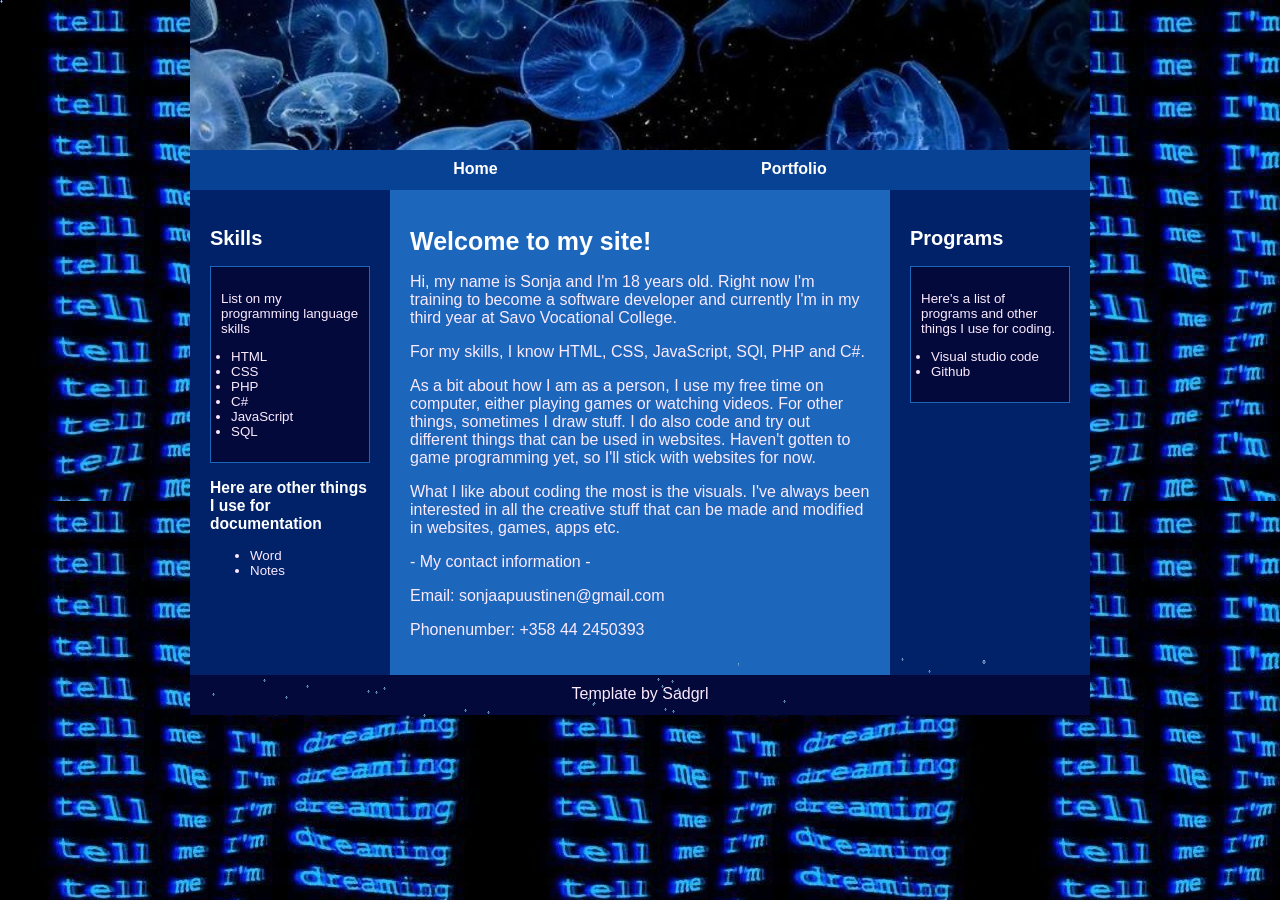
==== commit 9d4c1015: "Update index.html" ====
--- a/index.html
+++ b/index.html
@@ -222,6 +222,262 @@
                 </aside>
             </div>
             <footer id="footer">Template by Sadgrl</footer>
+
+			<style>
+				:root {
+                --header-image: url('header.jpe');
+                --body-bg-image: url('tausta.jpe');
+
+                /* colors */
+                --content: #132796;
+            }
+
+            /* if you have the URL of a font, you can set it below */
+            /* feel free to delete this if it's not your vibe */
+
+            /* this seems like a lot for just one font and I would have to agree 
+    but I wanted to include an example of how to include a custom font.
+    If you download a font file you can upload it onto your Neocities
+    and then link it! Many fonts have separate files for each style
+    (bold, italic, etc. T_T) which is why there are so many!
+    
+    */
+
+            @font-face {
+                font-family: Nunito;
+                src: url('https://sadhost.neocities.org/fonts/Nunito-Regular.ttf');
+            }
+
+            @font-face {
+                font-family: Nunito;
+                src: url('https://sadhost.neocities.org/fonts/Nunito-Bold.ttf');
+                font-weight: bold;
+            }
+
+            @font-face {
+                font-family: Nunito;
+                src: url('https://sadhost.neocities.org/fonts/Nunito-Italic.ttf');
+                font-style: italic;
+            }
+
+            @font-face {
+                font-family: Nunito;
+                src: url('https://sadhost.neocities.org/fonts/Nunito-BoldItalic.ttf');
+                font-style: italic;
+                font-weight: bold;
+            }
+
+            body {
+                font-family: 'Nunito', sans-serif;
+                margin: 0;
+                background-color: #08031A;
+                /* you can delete the line below if you'd prefer to not use an image */
+                color: #fceaff;
+                background-image: var(--body-bg-image);
+            }
+
+            * {
+                box-sizing: border-box;
+            }
+
+            /* below this line is CSS for the layout */
+
+            /* this is a CSS comment
+    to uncomment a line of CSS, remove the * and the /
+    before and after the text */
+
+
+            /* the "container" is what wraps your entire website */
+            /* if you want something (like the header) to be Wider than
+    the other elements, you will need to move that div outside
+    of the container */
+            #container {
+                max-width: 900px;
+                /* this is the width of your layout! */
+                /* if you change the above value, scroll to the bottom
+      and change the media query according to the comment! */
+                margin: 0 auto;
+                /* this centers the entire page */
+            }
+
+            /* the area below is for all links on your page
+    EXCEPT for the navigation */
+            #container a {
+                color: #ffffff;
+                font-weight: bold;
+                /* if you want to remove the underline
+      you can add a line below here that says:
+      text-decoration:none; */
+            }
+
+            #header {
+                width: 100%;
+                background-color: #ffffff;
+                /* header color here! */
+                height: 150px;
+                /* this is only for a background image! */
+                /* if you want to put images IN the header, 
+      you can add them directly to the <div id="header"></div> element! */
+                background-image: var(--header-image);
+                background-size: 100%;
+            }
+
+            /* navigation section!! */
+            #navbar {
+                height: 40px;
+                background-color: #084294;
+                /* navbar color */
+                width: 100%;
+            }
+
+            #navbar ul {
+                display: flex;
+                padding: 0;
+                margin: 0;
+                list-style-type: none;
+                justify-content: space-evenly;
+            }
+
+            #navbar li {
+                padding-top: 10px;
+            }
+
+            /* navigation links*/
+            #navbar li a {
+                color: #ffffff;
+                /* navbar text color */
+                font-weight: 800;
+                text-decoration: none;
+                /* this removes the underline */
+            }
+
+            /* navigation link when a link is hovered over */
+            #navbar li a:hover {
+                color: #012269;
+                text-decoration: underline;
+            }
+
+            #flex {
+                display: flex;
+            }
+
+            /* this colors BOTH sidebars
+    if you want to style them separately,
+    create styles for #leftSidebar and #rightSidebar */
+            aside {
+                background-color: #012269;
+                width: 200px;
+                padding: 20px;
+                font-size: smaller;
+                /* this makes the sidebar text slightly smaller */
+            }
+
+
+            /* this is the color of the main content area,
+    between the sidebars! */
+            main {
+                background-color: #1c66bb;
+                flex: 1;
+                padding: 20px;
+                order: 2;
+            }
+
+            /* what's this "order" stuff about??
+    allow me to explain!
+    if you're using both sidebars, the "order" value
+    tells the CSS the order in which to display them.
+    left sidebar is 1, content is 2, and right sidebar is 3! */
+
+            */ #leftSidebar {
+                order: 1;
+            }
+
+            #rightSidebar {
+                order: 3;
+            }
+
+            footer {
+                background-color: #03093b;
+                /* background color for footer */
+                width: 100%;
+                height: 40px;
+                padding: 10px;
+                text-align: center;
+                /* this centers the footer text */
+            }
+
+            h1,
+            h2,
+            h3 {
+                color: #ffffff;
+            }
+
+            h1 {
+                font-size: 25px;
+            }
+
+            strong {
+                /* this styles bold text */
+                color: #ffffff;
+            }
+
+            /* this is just a cool box, it's the darker colored one */
+            .box {
+                background-color: #03093b;
+                border: 1px solid #1c66bb;
+                padding: 10px;
+            }
+
+            /* CSS for extras */
+
+            #topBar {
+                width: 100%;
+                height: 30px;
+                padding: 10px;
+                font-size: smaller;
+                background-color: #13092D;
+            }
+
+
+            /* BELOW THIS POINT IS MEDIA QUERY */
+
+            /* so you wanna change the width of your page? 
+    by default, the container width is 900px.
+    in order to keep things responsive, take your new height,
+    and then subtrack it by 100. use this new number as the 
+    "max-width" value below
+    */
+
+            @media only screen and (max-width: 800px) {
+                #flex {
+                    flex-wrap: wrap;
+                }
+
+                aside {
+                    width: 100%;
+                }
+
+                /* the order of the items is adjusted here for responsiveness!
+      since the sidebars would be too small on a mobile device.
+      feel free to play around with the order!
+      */
+                main {
+                    order: 1;
+                }
+
+                #leftSidebar {
+                    order: 2;
+                }
+
+                #rightSidebar {
+                    order: 3;
+                }
+
+                #navbar ul {
+                    flex-wrap: wrap;
+                }
+            }
+			</style>
         </div>
 </body>
-</html>+</html>
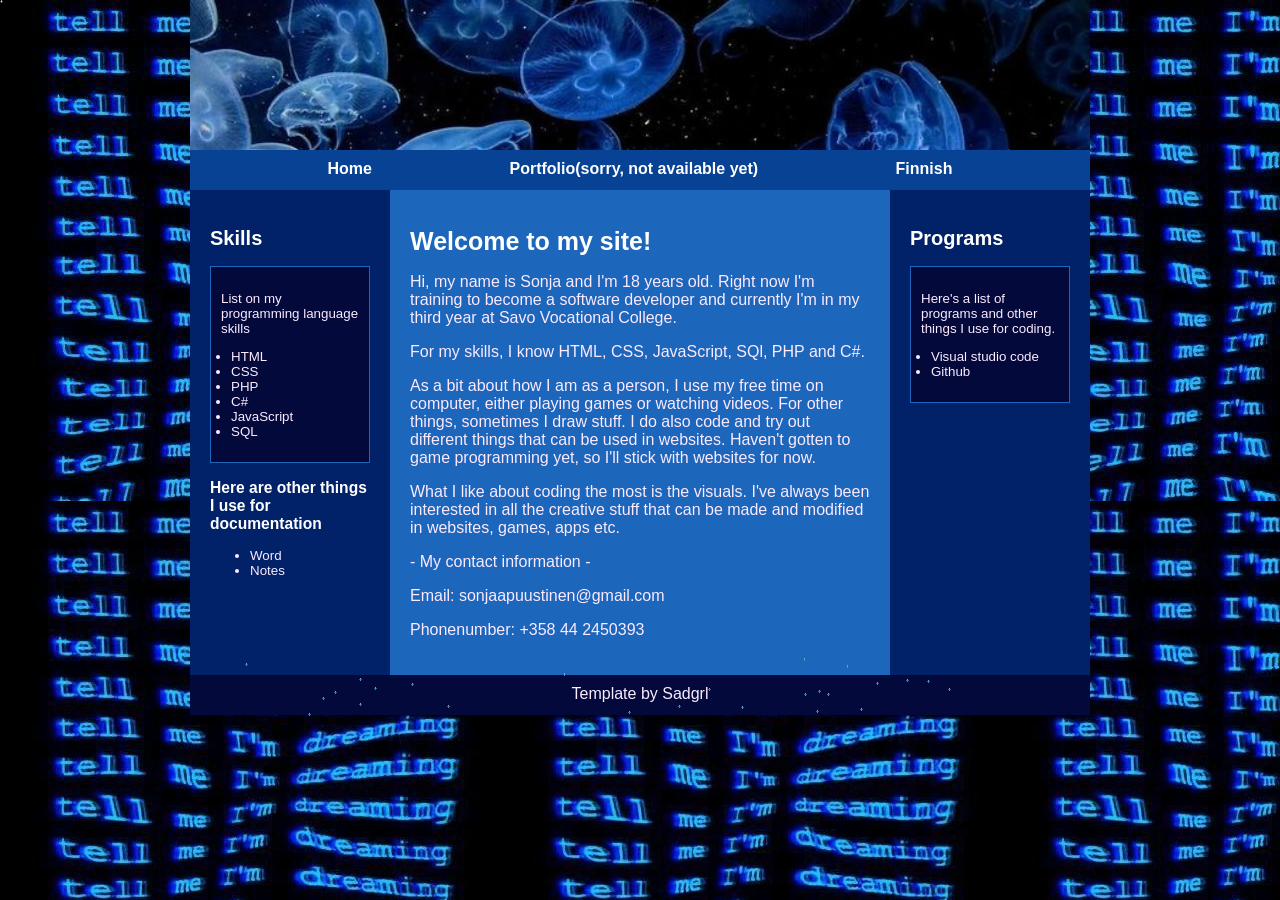
==== commit 07534978: "Update index.html" ====
--- a/index.html
+++ b/index.html
@@ -171,7 +171,8 @@
                 <nav id="navbar">
                     <ul>
                         <li><a href="index.html">Home</a></li>
-                        <li><a href="#">Portfolio</a></li>
+                        <li><a href="#">Portfolio(sorry, not available yet)</a></li>
+						<li><a href="indexfi.html">Finnish</a></li>
                     </ul>
                 </nav>
             </div>
--- a/style.css
+++ b/style.css
@@ -76,7 +76,7 @@
 
             /* the area below is for all links on your page
     EXCEPT for the navigation */
-            #container a {
+            .container a {
                 color: #ffffff;
                 font-weight: bold;
                 /* if you want to remove the underline
@@ -84,7 +84,7 @@
       text-decoration:none; */
             }
 
-            #header {
+            .header {
                 width: 100%;
                 background-color: #ffffff;
                 /* header color here! */
@@ -97,14 +97,14 @@
             }
 
             /* navigation section!! */
-            #navbar {
+            .navbar {
                 height: 40px;
                 background-color: #084294;
                 /* navbar color */
                 width: 100%;
             }
 
-            #navbar ul {
+            .navbar ul {
                 display: flex;
                 padding: 0;
                 margin: 0;
@@ -112,12 +112,12 @@
                 justify-content: space-evenly;
             }
 
-            #navbar li {
+            .navbar li {
                 padding-top: 10px;
             }
 
             /* navigation links*/
-            #navbar li a {
+            .navbar li a {
                 color: #ffffff;
                 /* navbar text color */
                 font-weight: 800;
@@ -126,12 +126,12 @@
             }
 
             /* navigation link when a link is hovered over */
-            #navbar li a:hover {
+            .navbar li a:hover {
                 color: #012269;
                 text-decoration: underline;
             }
 
-            #flex {
+            .flex {
                 display: flex;
             }
 
@@ -162,11 +162,11 @@
     tells the CSS the order in which to display them.
     left sidebar is 1, content is 2, and right sidebar is 3! */
 
-            */ #leftSidebar {
+            */ .leftSidebar {
                 order: 1;
             }
 
-            #rightSidebar {
+            .rightSidebar {
                 order: 3;
             }
 
@@ -204,7 +204,7 @@
 
             /* CSS for extras */
 
-            #topBar {
+            .topBar {
                 width: 100%;
                 height: 30px;
                 padding: 10px;
@@ -250,4 +250,4 @@
                 #navbar ul {
                     flex-wrap: wrap;
                 }
-            }+            }
